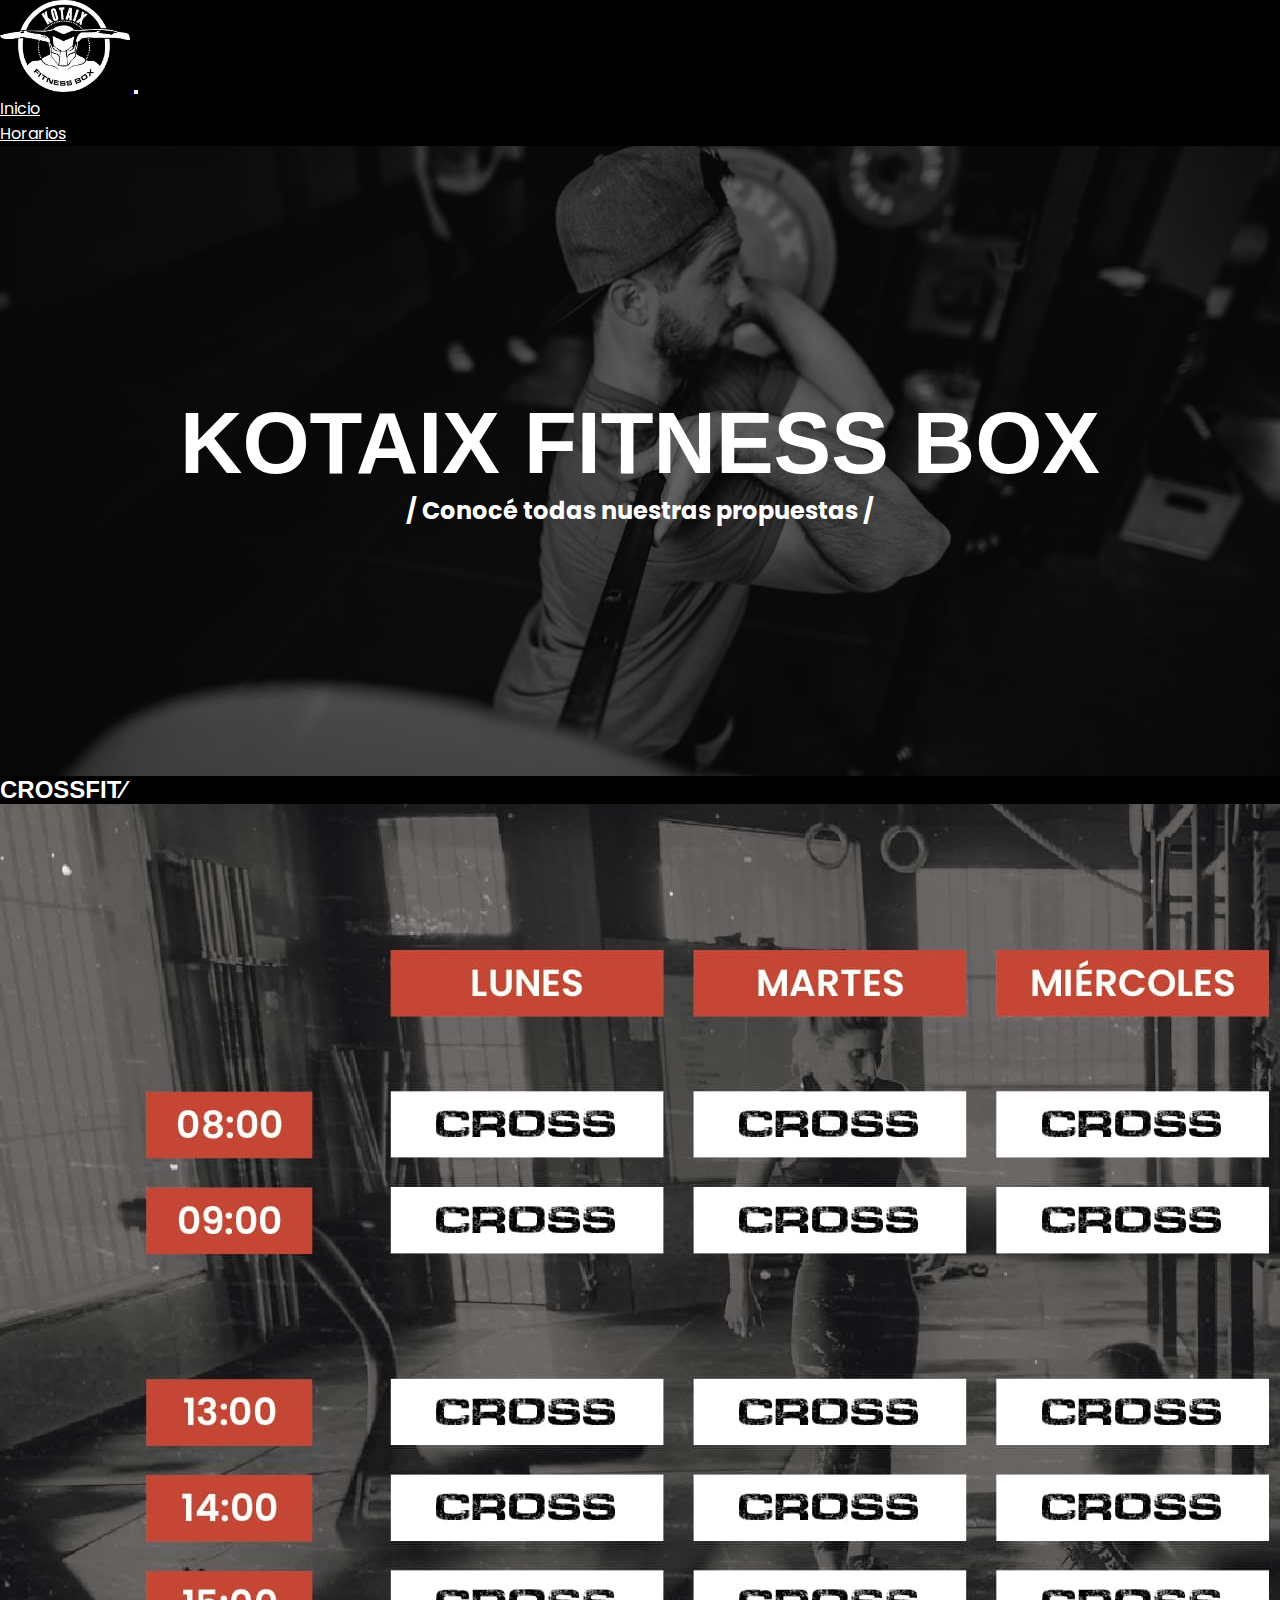
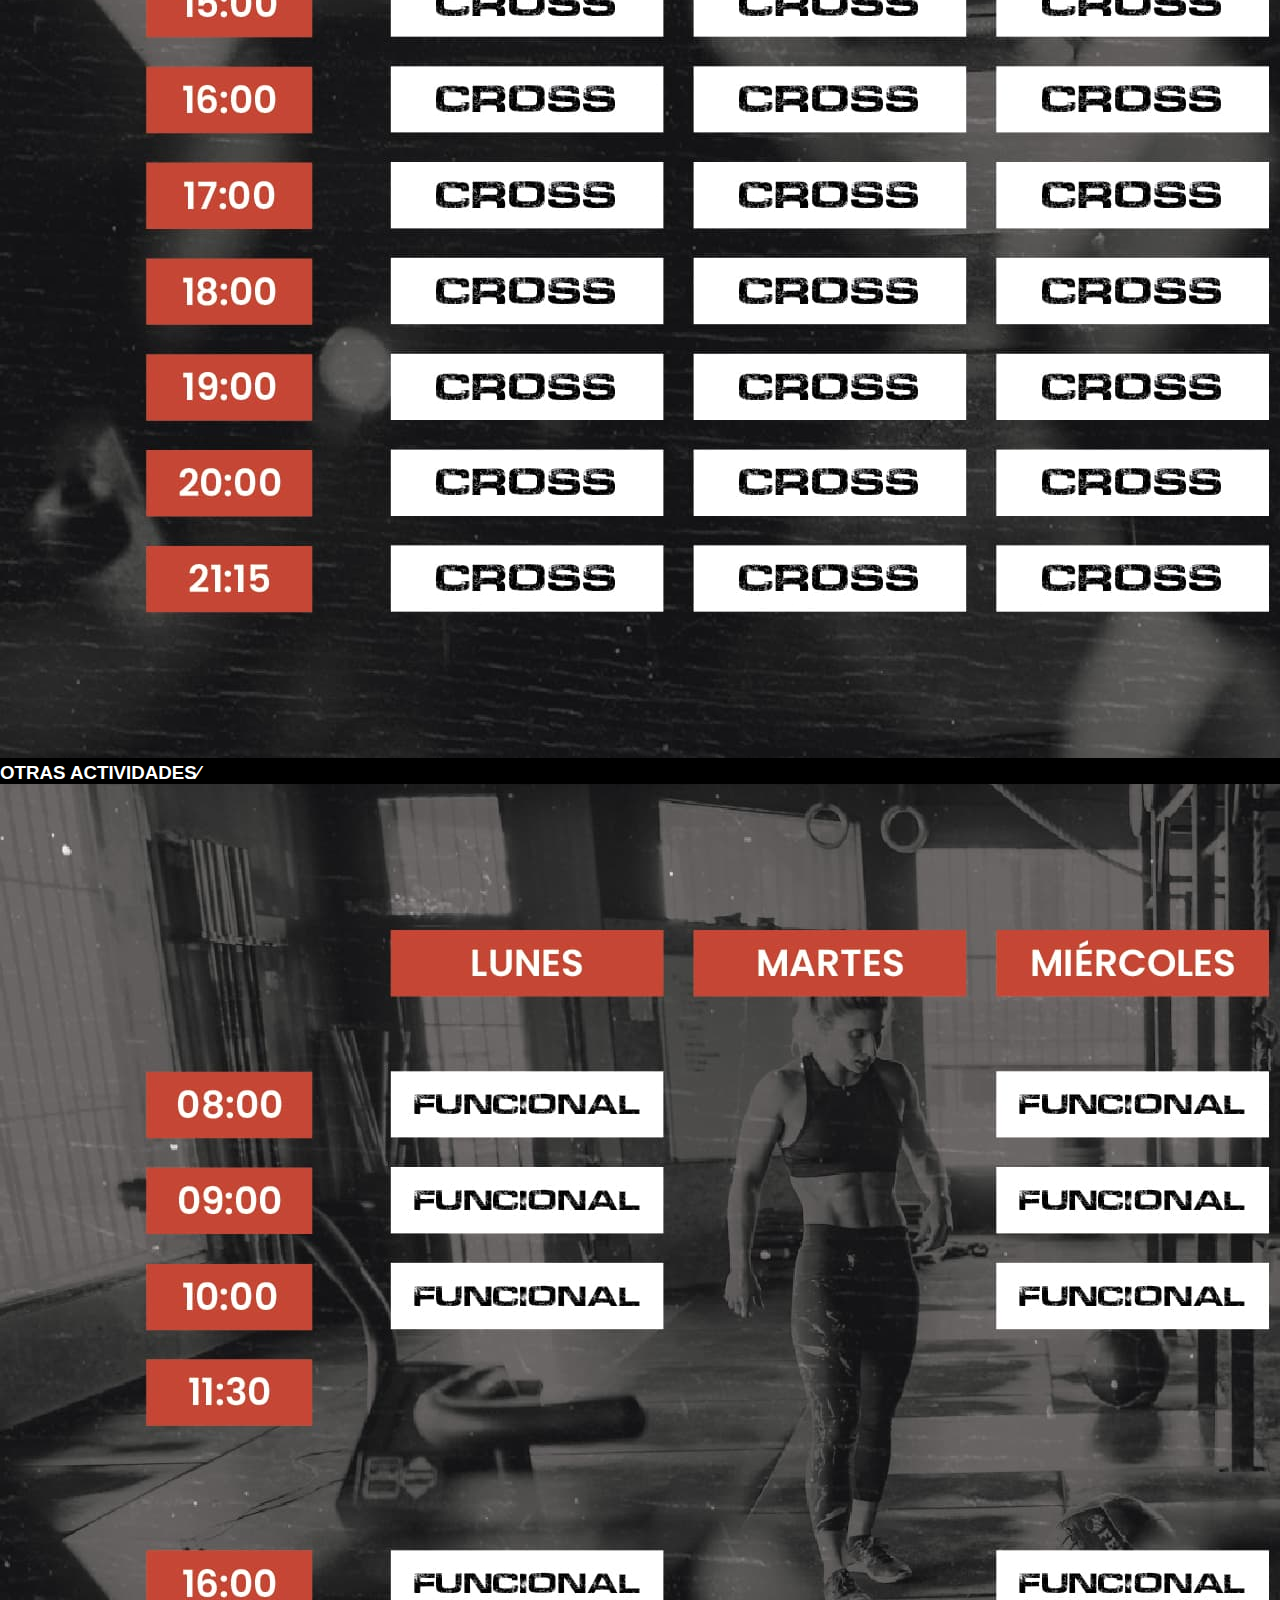
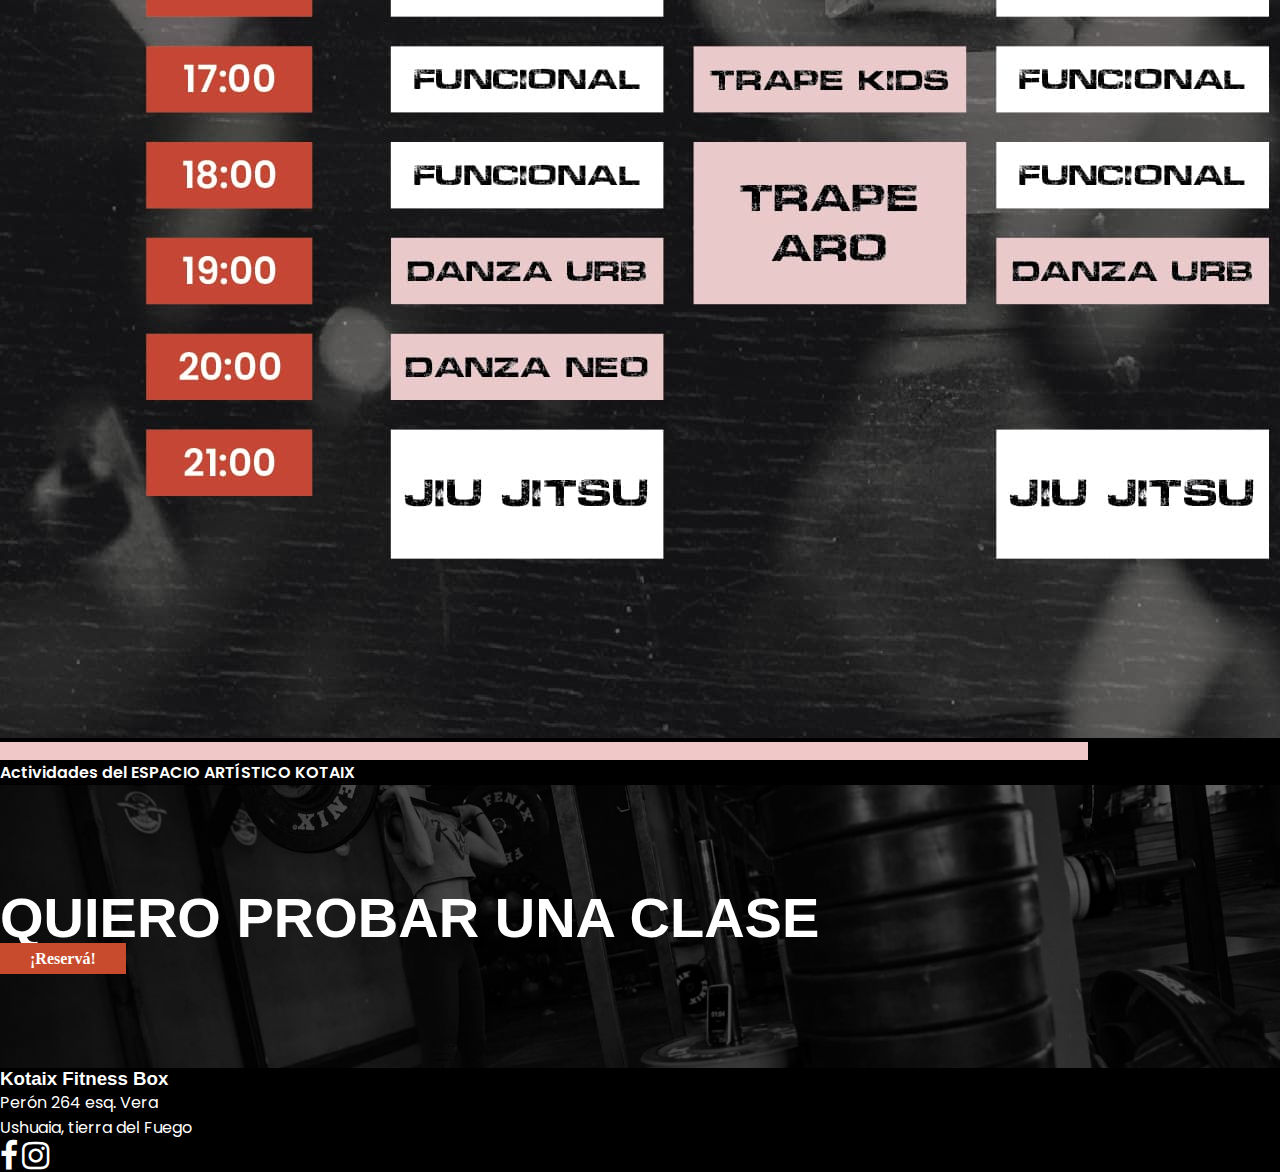
==== horarios.html @ 76c2bf48 "finalKotaix" ====
<!DOCTYPE html>
<html lang="en">
  <head>
    <meta charset="UTF-8" />
    <meta http-equiv="X-UA-Compatible" content="IE=edge" />
    <meta name="viewport" content="width=device-width, initial-scale=1.0" />
    <title>Kotaix || Horarios</title>
    <meta
      name="description"
      content="Kotaix, chequea todas las actividades que tenemos para vos, ¡para todo tipo de horarios!"
    />
    <meta
      name="keywords"
      content="propuestas, fitness, kotaix, crossfit, actividades, probar, clase"
    />
    <meta name="robots" content="index,follow" />
    <link rel="icon" type="image/x-icon" href="./imgs/logopequeño.png" />
    <link
      href="https://cdn.jsdelivr.net/npm/bootstrap@5.2.3/dist/css/bootstrap.min.css"
      rel="stylesheet"
      integrity="sha384-rbsA2VBKQhggwzxH7pPCaAqO46MgnOM80zW1RWuH61DGLwZJEdK2Kadq2F9CUG65"
      crossorigin="anonymous"
    />
    <link rel="stylesheet" href="css/styles.css" />
    <link rel="preconnect" href="https://fonts.googleapis.com" />
    <link rel="preconnect" href="https://fonts.gstatic.com" crossorigin />
    <link
      href="https://fonts.googleapis.com/css2?family=Poppins:ital,wght@0,100;0,400;0,600;0,700;1,400;1,600;1,700&display=swap"
      rel="stylesheet"
    />
    <link
      href="https://fonts.cdnfonts.com/css/progress-personal-use"
      rel="stylesheet"
    />
    <link
      rel="stylesheet"
      href="https://cdnjs.cloudflare.com/ajax/libs/font-awesome/4.7.0/css/font-awesome.min.css"
    />

    <link rel="stylesheet" type="text/css" href="css/fresco.css" />
  </head>

  <body class="black">
    <header>
      <nav class="navbar navbar-expand-lg fixed-top navbar-dark" id="nav-color">
        <div class="container-fluid">
          <a class="navbar-brand ps-5" href="index.html">
            <img
              src="./imgs/logokotaixblanco.gif"
              alt="logokotaix"
              class="w-h"
            />
          </a>

          <button
            class="navbar-toggler"
            type="button"
            data-bs-toggle="collapse"
            data-bs-target="#navbarSupportedContent"
            aria-controls="navbarSupportedContent"
            aria-expanded="false"
            aria-label="Toggle navigation"
          >
            <span class="navbar-toggler-icon"></span>
          </button>

          <div class="collapse navbar-collapse" id="navbarSupportedContent">
            <ul class="navbar-nav ms-auto mb-2 mb-lg-0 pe-5">
              <li class="nav-item">
                <a
                  class="nav-link ps-5 white poppins fs-5"
                  aria-current="page"
                  href="index.html"
                  >Inicio</a
                >
              </li>

              <li class="nav-item">
                <a class="nav-link pe-3 ps-5 white poppins fs-5" href="#"
                  >Horarios</a
                >
              </li>
            </ul>
          </div>
        </div>
      </nav>
    </header>

    <section>
      <div class="hero5">
        <h2 class="white progres font-size-change text-center">
          KOTAIX FITNESS BOX
        </h2>
        <h3 class="white poppins mt-3 font-size-change1 text-center">
          / Conocé todas nuestras propuestas /
        </h3>
      </div>
    </section>

    <main>
      <div class="d-flex flex-column align-items-center justify-content-center">
        <div class="widthHorarios d-flex flex-column align-items-center">
          <h2 class="progres fs-1 white ps-sm-5 ps-0 mb-5 mt-5">CROSSFIT⁄</h2>

          <a href="imgs/horarios1.jpg" class="fresco">
            <img
              src="imgs/horarios1.jpg"
              alt="tabla de horarios kotaix"
              class="w-100"
            />
          </a>
        </div>

        <div class="widthHorarios d-flex flex-column align-items-center mb-5">
          <h3 class="progres fs-1 white ps-sm-5 ps-0 mb-5 mt-5 text-center">
            OTRAS ACTIVIDADES⁄
          </h3>

          <a href="imgs/horarios2.jpg" class="fresco">
            <img
              src="imgs/horarios2.jpg"
              alt="tabla de horarios kotaix"
              class="w-100"
            />
          </a>

          <div
            class="d-flex flex-row align-items-center mt-3 justify-content-center"
          >
            <p class="eak"></p>
            <p class="poppins bold white p-0 ms-2 font-size-change4">
              Actividades del ESPACIO ARTÍSTICO KOTAIX
            </p>
          </div>
        </div>
      </div>
    </main>

    <section>
      <div class="col-12 hero6 d-flex flex-column align-items-center">
        <h2 class="progres white font-size-change5 text-center">
          QUIERO PROBAR UNA CLASE
        </h2>
        <a
          id="fake-button"
          class="boton2 mt-3 mt-sm-5"
          href="https://www.instagram.com/kotaix_box/"
          target="_blank"
          >¡Reservá!</a
        >
      </div>
    </section>

    <footer>
      <div
        class="row m-0 d-flex align-items-center justify-content-between mt-5 mb-5"
      >
        <div
          class="col-12 col-sm-6 ps-0 pe-0 ps-sm-5 d-flex flex-column al-display"
        >
          <div>
            <h3 class="fs-1 progres white text-center">Kotaix Fitness Box</h3>
          </div>
          <p class="poppins white mt-4 text-center text-sm-start">
            Perón 264 esq. Vera <br />Ushuaia, tierra del Fuego
          </p>
        </div>

        <div
          class="pe-0 pe-sm-5 ps-0 m-0 col-12 col-sm-4 mt-3 ms-sm-0 d-flex al-display justify-content-center"
        >
          <div class="al-display d-flex">
            <a
              href="https://www.facebook.com/kotaixbox"
              target="_blank"
              class="p-4 hover-logo"
              ><i class="fa fa-facebook fa-2x white"></i
            ></a>
            <a
              href="https://www.instagram.com/kotaix_box/"
              target="_blank"
              class="p-4 hover-logo"
              ><i class="fa fa-instagram fa-2x white"></i
            ></a>
          </div>
        </div>
      </div>
    </footer>

    <script
      src="https://cdn.jsdelivr.net/npm/bootstrap@5.2.3/dist/js/bootstrap.bundle.min.js"
      integrity="sha384-kenU1KFdBIe4zVF0s0G1M5b4hcpxyD9F7jL+jjXkk+Q2h455rYXK/7HAuoJl+0I4"
      crossorigin="anonymous"
    ></script>

    <script
      type="text/javascript"
      src="https://code.jquery.com/jquery-3.6.0.min.js"
    ></script>

    <script type="text/javascript" src="js/fresco.min.js"></script>
  </body>
</html>
---- css/styles.css ----
@import url("https://fonts.googleapis.com/css2?family=Poppins:ital,wght@0,100;0,400;0,600;0,700;1,400;1,600;1,700&display=swap");
@import url("https://fonts.cdnfonts.com/css/progress-personal-use");

* {
  box-sizing: border-box;
  margin: 0;
  padding: 0;
}

.white {
  color: white;
}

.black {
  background-color: black;
}

.red {
  color: #c84b2d;
}

.poppins {
  font-family: "Poppins", sans-serif;
}

.progres {
  font-family: "PROGRESS PERSONAL USE", sans-serif;
}

.progfs1 {
  font-size: 4em;
}

.hover-logo :hover {
  color: #8a8a8a;
  transform: scale(1.2);
}

/* media breakpoints */

@media (min-width: 1400px) {
  .font-size-change {
    font-size: 7.5em;
  }

  .font-size-change1 {
    font-size: 2em;
  }

  .font-size-change2 {
    font-size: 4em;
  }
  .font-size-change3 {
    font-size: 3.5em;
  }

  .font-size-change4 {
    font-size: 1em;
  }

  .font-size-change5 {
    font-size: 5em;
    line-height: 65px;
  }

  .font-size-change6 {
    font-size: 1.2em;
  }

  .eak {
    color: #f1c8c8;
    padding: 9px 9px;
    height: 15px;
    background-color: #f1c8c8;
  }
  .al-display {
    align-items: flex-start;
  }

  .w-h {
    width: 130px;
  }
}

@media (min-width: 992px) and (max-width: 1400px) {
  .font-size-change {
    font-size: 5.4em;
  }

  .font-size-change1 {
    font-size: 1.5em;
  }

  .font-size-change2 {
    font-size: 4em;
  }
  .font-size-change3 {
    font-size: 3em;
  }

  .font-size-change4 {
    font-size: 1em;
  }

  .font-size-change5 {
    font-size: 3.5em;
    line-height: 65px;
  }

  .font-size-change6 {
    font-size: 1.2em;
  }

  .eak {
    color: #f1c8c8;
    padding: 9px 9px;
    height: 15px;
    background-color: #f1c8c8;
  }

  .al-display {
    align-items: flex-start;
  }

  .w-h {
    width: 130px;
  }
}

@media (min-width: 768px) and (max-width: 991px) {
  .font-size-change {
    font-size: 4em;
  }

  .font-size-change1 {
    font-size: 1.2em;
  }

  .font-size-change2 {
    font-size: 2.5em;
  }
  .font-size-change3 {
    font-size: 3em;
  }

  .font-size-change4 {
    font-size: 1em;
  }

  .font-size-change5 {
    font-size: 3em;
    line-height: 65px;
  }

  .font-size-change6 {
    font-size: 1.2em;
  }

  .eak {
    color: #f1c8c8;
    padding: 9px 9px;
    height: 15px;
    background-color: #f1c8c8;
  }

  .al-display {
    align-items: flex-start;
  }

  .w-h {
    width: 130px;
  }
}

@media (min-width: 500px) and (max-width: 767px) {
  .font-size-change {
    font-size: 5em;
    line-height: 65px;
  }

  .font-size-change1 {
    font-size: 1em;
  }
  .font-size-change2 {
    font-size: 2.5em;
  }
  .font-size-change3 {
    font-size: 2em;
  }

  .font-size-change4 {
    font-size: 0.8em;
  }

  .font-size-change5 {
    font-size: 4em;
    line-height: 65px;
  }

  .font-size-change6 {
    font-size: 1em;
  }

  .eak {
    color: #f1c8c8;
    padding: 7px 7px;
    height: 10px;
    background-color: #f1c8c8;
  }

  .al-display {
    align-items: center;
  }

  .w-h {
    width: 100px;
  }
}

@media (max-width: 500px) {
  .font-size-change {
    font-size: 3.8em;
    line-height: 55px;
  }

  .font-size-change1 {
    font-size: 1em;
  }
  .font-size-change2 {
    font-size: 2em;
  }
  .font-size-change3 {
    font-size: 1.5em;
  }

  .font-size-change4 {
    font-size: 0.5em;
  }

  .font-size-change5 {
    font-size: 2.5em;
    line-height: 35px;
  }

  .font-size-change6 {
    font-size: 0.8em;
  }

  .eak {
    color: #f1c8c8;
    padding: 7px 7px;
    height: 10px;
    background-color: #f1c8c8;
  }

  .al-display {
    align-items: center;
  }

  .w-h {
    width: 80px;
  }
}

/* hero section */

.hero {
  background-image: linear-gradient(
      0deg,
      rgba(0, 0, 0, 0.5),
      rgba(0, 0, 0, 0.5)
    ),
    url(../imgs/hero1.jpg);
  background-repeat: no-repeat;
  background-size: cover;
  background-position: center center;
  display: flex;
  align-items: center;
  justify-content: center;
  flex-direction: column;
  width: 100%;
  height: 100vh;
}

.media {
  display: flex;
  flex-direction: row;
  width: 150px;
  align-items: center;
  justify-content: space-between;
  position: absolute;
  bottom: 10%;
}

/* seccion actividades */

.actividades {
  display: flex;
  flex-direction: row;
  align-content: center;
  align-items: center;
  justify-content: center;
  background-color: rgb(27, 27, 27);
}

.etiquetaActividad {
  position: absolute;
  /* right: 15%;
    top: 30%;
    left: 15%; */
  color: #fff;
  text-align: center;
  margin: 0;
}

.imgcover {
  object-fit: cover;
}

.hth {
  max-height: 500px;
}

.boton {
  padding: 7px 80px;
  background-color: #c84b2d;
  color: white;
  font-weight: bold;
  border: none;
}

/* seccion crossfit */

.hero2 {
  background-image: linear-gradient(
      0deg,
      rgba(0, 0, 0, 0.5),
      rgba(0, 0, 0, 0.5)
    ),
    url(../imgs/seccioncrossfit.jpg);
  background-repeat: no-repeat;
  background-size: cover;
  background-position: center center;
  padding-top: 100px;
  padding-bottom: 100px;
}

#infoDesplegable {
  background-color: rgba(244, 244, 244, 0.539);
  padding: 25px 15px;
}

.bold {
  font-weight: 600;
}

.boton2 {
  padding: 7px 30px;
  background-color: #c84b2d;
  color: white;
  font-weight: bold;
  border: none;
}

.boton:hover {
  background-color: #df3c13;
  text-shadow: 0 0 10px #fff, 0 0 20px #fff, 0 0 30px #fff;
}

.boton2:hover {
  background-color: #df3c13;
  text-shadow: 0 0 10px #fff, 0 0 20px #fff, 0 0 30px #fff;
}

/* seccion box */

.anilla {
  height: 45vh;
  object-fit: cover;
}

.ul-box {
  list-style: none;
  padding-inline-start: 0;
}

/* Seccion formulario */

.hero3 {
  background-image: linear-gradient(
      0deg,
      rgba(0, 0, 0, 0.5),
      rgba(0, 0, 0, 0.5)
    ),
    url(../imgs/seccioncontacto.jpg);
  background-repeat: no-repeat;
  background-size: cover;
  background-position: center center;
  padding-top: 100px;
  padding-bottom: 100px;
}

input,
textarea {
  background-color: rgba(244, 244, 244, 0.539);
  border: none;
}

.mws {
  max-width: 800px;
}

.mws1 {
  max-width: 800px;
  height: 35vh;
}

/* seccion call to action */
.hero4 {
  background-image: linear-gradient(
      0deg,
      rgba(0, 0, 0, 0.5),
      rgba(0, 0, 0, 0.5)
    ),
    url(../imgs/calltoaction.jpg);
  background-repeat: no-repeat;
  background-size: cover;
  background-position: center center;
  padding-top: 100px;
  padding-bottom: 100px;
}

#fake-button {
  text-decoration: none;
}

#fake-button:hover {
  background-color: #df3c13;
  text-shadow: 0 0 10px #fff, 0 0 20px #fff, 0 0 30px #fff;
  color: white;
}

/* footer */
.footerLogo {
  width: auto;
  height: 100px;
}

.mws3 {
  max-width: 250px;
}

/* seccion horarios */

.hero5 {
  background-image: linear-gradient(
      0deg,
      rgba(0, 0, 0, 0.5),
      rgba(0, 0, 0, 0.5)
    ),
    url(../imgs/hero2.jpg);
  background-repeat: no-repeat;
  background-size: cover;
  background-position: center center;
  display: flex;
  align-items: center;
  justify-content: center;
  flex-direction: column;
  width: 100%;
  height: 70vh;
}

.widthHorarios {
  width: 85vw;
}

.hero6 {
  background-image: linear-gradient(
      0deg,
      rgba(0, 0, 0, 0.5),
      rgba(0, 0, 0, 0.5)
    ),
    url(../imgs/hero6.jpg);
  background-repeat: no-repeat;
  background-size: cover;
  background-position: top;
  padding-top: 100px;
  padding-bottom: 100px;
}
---- css/fresco.css ----
/* box-sizing */
.fr-window,
.fr-window [class^="fr-"],
.fr-overlay,
.fr-overlay [class^="fr-"],
.fr-spinner,
.fr-spinner [class^="fr-"] {
  box-sizing: border-box;
}

.fr-window {
  position: fixed;
  width: 100%;
  height: 100%;
  top: 0;
  left: 0;
  font: 13px/20px "Lucida Sans", "Lucida Sans Unicode", "Lucida Grande", Verdana,
    Arial, sans-serif;
  /* Chrome hack, this fixes a visual glitch when quickly toggling a video */
  transform: translateZ(0px);
}

/* z-index */
.fr-overlay {
  z-index: 99998;
}
.fr-window {
  z-index: 99999;
}
.fr-spinner {
  z-index: 100000;
}

/* overlay */
.fr-overlay {
  position: fixed;
  top: 0;
  left: 0;
  height: 100%;
  width: 100%;
}
.fr-overlay-background {
  float: left;
  width: 100%;
  height: 100%;
  background: #000;
  opacity: 0.9;
  filter: alpha(opacity=90);
}

.fr-overlay-ui-fullclick .fr-overlay-background {
  background: #292929;
  opacity: 1;
  filter: alpha(opacity=100);
}

/* mobile touch has position:absolute to allow zooming */
.fr-window.fr-mobile-touch,
.fr-overlay.fr-mobile-touch {
  position: absolute;
  overflow: visible;
}

/* some properties on the window are used to toggle things
 * like margin and the fullclick mode,
 * we reset those properties after measuring them
 */
.fr-measured {
  margin: 0 !important;
  min-width: 0 !important;
  min-height: 0 !important;
}

.fr-box {
  position: absolute;
  top: 0;
  left: 0;
  width: 100%;
  height: 100%;
}

.fr-pages {
  position: absolute;
  width: 100%;
  height: 100%;
  overflow: hidden;
  -webkit-user-select: none;
  -khtml-user-select: none;
  -moz-user-select: none;
  -ms-user-select: none;
  user-select: none;
}

.fr-page {
  position: absolute;
  width: 100%;
  height: 100%;
}

.fr-container {
  position: absolute;
  top: 0;
  left: 0;
  right: 0;
  bottom: 0;
  margin: 0;
  padding: 0;
  text-align: center;
}

.fr-hovering-clickable .fr-container {
  cursor: pointer;
}

/*
   padding:
   youtube & vimeo always have buttons on the outside
   side button = 72 = 54 + (2 * 9 margin)
   close button = 48
*/
/* padding ui:inside */
.fr-ui-inside .fr-container {
  padding: 20px 20px;
}
.fr-ui-inside.fr-no-sides .fr-container {
  padding: 20px;
}

/* padding ui:outside */
.fr-ui-outside .fr-container {
  padding: 20px 82px;
}
.fr-ui-outside.fr-no-sides .fr-container {
  padding: 20px 48px;
}

/* reduce padding on smaller screens */
@media all and (max-width: 700px) and (orientation: portrait),
  all and (orientation: landscape) and (max-height: 700px) {
  /* padding ui:inside */
  .fr-ui-inside .fr-container {
    padding: 12px 12px;
  }
  .fr-ui-inside.fr-no-sides .fr-container {
    padding: 12px;
  }

  /* padding ui:outside */
  .fr-ui-outside .fr-container {
    padding: 12px 72px;
  }
  .fr-ui-outside.fr-no-sides .fr-container {
    padding: 12px 48px;
  }
}

@media all and (max-width: 500px) and (orientation: portrait),
  all and (orientation: landscape) and (max-height: 500px) {
  /* padding ui:inside */
  .fr-ui-inside .fr-container {
    padding: 0px 0px;
  }
  .fr-ui-inside.fr-no-sides .fr-container {
    padding: 0px;
  }

  /* padding ui:outside */
  .fr-ui-outside .fr-container {
    padding: 0px 72px;
  }
  .fr-ui-outside.fr-no-sides .fr-container {
    padding: 0px 48px;
  }
}

/* padding ui:fullclick */
.fr-ui-fullclick .fr-container {
  padding: 0;
}
.fr-ui-fullclick.fr-no-sides .fr-container {
  padding: 0;
}

/* video fullclick */
.fr-ui-fullclick.fr-type-video .fr-container {
  padding: 0px 62px;
}
.fr-ui-fullclick.fr-no-sides.fr-type-video .fr-container {
  padding: 48px 0px;
}

/* overflow-y should always have 0 padding top and bottom */
.fr-overflow-y .fr-container {
  padding-top: 0 !important;
  padding-bottom: 0 !important;
}

.fr-content,
.fr-content-background {
  position: absolute;
  top: 50%;
  left: 50%;
  /* IE11 has a 1px blur bug on the edges of the caption (ui:inside)
     during animation with overflow:hidden */
  overflow: visible;
}

/* img/iframe/error */
.fr-content-element {
  float: left;
  width: 100%;
  height: 100%;
}

.fr-content-background {
  background: #101010;
}

.fr-info {
  position: absolute;
  top: 0;
  left: 0;
  width: 100%;
  color: #efefef;
  font-size: 13px;
  line-height: 20px;
  text-align: left;
  -webkit-text-size-adjust: none;
  text-size-adjust: none;
  -webkit-user-select: text;
  -khtml-user-select: text;
  -moz-user-select: text;
  -ms-user-select: text;
  user-select: text;
}
.fr-info-background {
  position: absolute;
  top: 0;
  left: 0;
  height: 100%;
  width: 100%;
  background: #000;
  line-height: 1%;
  filter: none;
  opacity: 1;
}
.fr-ui-inside .fr-info-background {
  filter: alpha(opacity=80);
  opacity: 0.8;
  zoom: 1;
}
/* ui:outside has a slightly lighter info background to break up from black page backgrounds */
.fr-ui-outside .fr-info-background {
  background: #0d0d0d;
}

/* info at the bottom for ui:inside */
.fr-content .fr-info {
  top: auto;
  bottom: 0;
}

.fr-info-padder {
  display: block;
  overflow: hidden;
  padding: 12px;
  position: relative;
  width: auto;
}
.fr-caption {
  width: auto;
  display: inline;
}

.fr-position {
  color: #b3b3b3;
  float: right;
  line-height: 21px;
  opacity: 0.99;
  position: relative;
  text-align: right;
  margin-left: 15px;
  white-space: nowrap;
}

/* positions not within the info bar
   for ui:outside/inside */
.fr-position-outside,
.fr-position-inside {
  position: absolute;
  bottom: 0;
  right: 0;
  margin: 12px;
  width: auto;
  padding: 2px 8px;
  border-radius: 10px;
  font-size: 11px;
  line-height: 20px;
  text-shadow: 0 1px 0 rgba(0, 0, 0, 0.4);
  display: none;
  overflow: hidden;
  white-space: nowrap;
  -webkit-text-size-adjust: none;
  text-size-adjust: none;
  -webkit-user-select: text;
  -khtml-user-select: text;
  -moz-user-select: text;
  -ms-user-select: text;
  user-select: text;
}
.fr-position-inside {
  border: 0;
}

.fr-position-background {
  position: absolute;
  top: 0;
  left: 0;
  width: 100%;
  height: 100%;
  background: #0d0d0d;
  filter: alpha(opacity=80);
  opacity: 0.8;
  zoom: 1; /* oldIE */
}
.fr-position-text {
  color: #b3b3b3;
}
.fr-position-outside .fr-position-text,
.fr-position-inside .fr-position-text {
  float: left;
  position: relative;
  text-shadow: 0 1px 1px rgba(0, 0, 0, 0.3);
  opacity: 1;
}

/* display it for the outside ui, hide the caption inside */
.fr-ui-outside .fr-position-outside {
  display: block;
}
.fr-ui-outside .fr-info .fr-position {
  display: none;
}

.fr-ui-inside.fr-no-caption .fr-position-inside {
  display: block;
}

/* links */
.fr-info a,
.fr-info a:hover {
  color: #ccc;
  border: 0;
  background: none;
  text-decoration: underline;
}
.fr-info a:hover {
  color: #eee;
}

/* no-caption */
.fr-ui-outside.fr-no-caption .fr-info {
  display: none;
}
.fr-ui-inside.fr-no-caption .fr-caption {
  display: none;
}

/* --- stroke */
.fr-stroke {
  position: absolute;
  top: 0;
  left: 0;
  width: 100%;
  height: 1px;
}
.fr-stroke-vertical {
  width: 1px;
  height: 100%;
}
.fr-stroke-horizontal {
  padding: 0 1px;
}

.fr-stroke-right {
  left: auto;
  right: 0;
}
.fr-stroke-bottom {
  top: auto;
  bottom: 0;
}

.fr-stroke-color {
  float: left;
  width: 100%;
  height: 100%;
  background: rgba(255, 255, 255, 0.08);
}

/* the stroke is brighter inside the info box */
.fr-info .fr-stroke-color {
  background: rgba(80, 80, 80, 0.3);
}

/* remove the stroke when outside ui has a caption */
.fr-ui-outside.fr-has-caption .fr-content .fr-stroke-bottom {
  display: none;
}

/* remove stroke and shadow when ui:fullclick */
.fr-ui-fullclick .fr-stroke {
  display: none;
}
.fr-ui-fullclick .fr-content-background {
  box-shadow: none;
}

/* the info box never bas a top stroke */
.fr-info .fr-stroke-top {
  display: none;
}

/* < > */
.fr-side {
  position: absolute;
  top: 50%;
  width: 54px;
  height: 72px;
  margin: 0 9px;
  margin-top: -36px;
  cursor: pointer;
  -webkit-user-select: none;
  -moz-user-select: none;
  user-select: none;
  zoom: 1;
}
.fr-side-previous {
  left: 0;
}
.fr-side-next {
  right: 0;
  left: auto;
}

.fr-side-disabled {
  cursor: default;
}
.fr-side-hidden {
  display: none !important;
}

.fr-side-button {
  float: left;
  width: 100%;
  height: 100%;
  margin: 0;
  padding: 0;
}
.fr-side-button-background {
  position: absolute;
  top: 0;
  left: 0;
  width: 100%;
  height: 100%;
  background-color: #101010;
}
.fr-side-button-icon {
  float: left;
  position: relative;
  height: 100%;
  width: 100%;
  zoom: 1;
  background-position: 50% 50%;
  background-repeat: no-repeat;
}
/* smaller side buttons */
@media all and (max-width: 500px) and (orientation: portrait),
  all and (orientation: landscape) and (max-height: 414px) {
  .fr-side {
    width: 54px;
    height: 60px;
    margin: 0;
    margin-top: -30px;
  }
  .fr-side-button {
    width: 48px;
    height: 60px;
    margin: 0 3px;
  }
}

/* X */
.fr-close {
  position: absolute;
  width: 48px;
  height: 48px;
  top: 0;
  right: 0;
  cursor: pointer;
  -webkit-user-select: none;
  -moz-user-select: none;
  user-select: none;
}

.fr-close-background,
.fr-close-icon {
  position: absolute;
  top: 12px;
  left: 12px;
  height: 26px;
  width: 26px;
  background-position: 50% 50%;
  background-repeat: no-repeat;
}
.fr-close-background {
  background-color: #000;
}

/* Thumbnails */
.fr-thumbnails {
  position: absolute;
  overflow: hidden;
}
.fr-thumbnails-disabled .fr-thumbnails {
  display: none !important;
}
.fr-thumbnails-horizontal .fr-thumbnails {
  width: 100%;
  height: 12%;
  min-height: 74px;
  max-height: 160px;
  bottom: 0;
}

.fr-thumbnails-vertical .fr-thumbnails {
  height: 100%;
  width: 10%;
  min-width: 74px;
  max-width: 160px;
  left: 0;
}

.fr-thumbnails,
.fr-thumbnails * {
  -webkit-user-select: none;
  -khtml-user-select: none;
  -moz-user-select: none;
  -ms-user-select: none;
  user-select: none;
}

.fr-thumbnails-wrapper {
  position: absolute;
  top: 0;
  left: 50%;
  height: 100%;
}
.fr-thumbnails-vertical .fr-thumbnails-wrapper {
  top: 50%;
  left: 0;
}

.fr-thumbnails-slider {
  position: relative;
  width: 100%;
  height: 100%;
  float: left;
  zoom: 1;
}

.fr-thumbnails-slider-slide {
  position: absolute;
  top: 0;
  left: 0;
  height: 100%;
}

.fr-thumbnails-thumbs {
  float: left;
  height: 100%;
  overflow: hidden;
  position: relative;
  top: 0;
  left: 0;
}

.fr-thumbnails-slide {
  position: absolute;
  top: 0;
  height: 100%;
  width: 100%;
}

.fr-thumbnail-frame {
  position: absolute;
  zoom: 1;
  overflow: hidden;
}

.fr-thumbnail {
  position: absolute;
  width: 30px;
  height: 100%;
  left: 50%;
  top: 50%;
  zoom: 1;
  cursor: pointer;
  margin: 0 10px;
}
.fr-ltIE9 .fr-thumbnail * {
  overflow: hidden; /* IE6(7) */
  z-index: 1;
  zoom: 1;
}

.fr-thumbnail-wrapper {
  position: relative;
  background: #161616;
  width: 100%;
  height: 100%;
  float: left;
  overflow: hidden;
  display: inline; /* IE6(7) */
  z-index: 0; /* IE8 */
}

.fr-thumbnail-overlay {
  cursor: pointer;
}
.fr-thumbnail-active .fr-thumbnail-overlay {
  cursor: default;
}
.fr-thumbnail-overlay,
.fr-thumbnail-overlay-background,
.fr-thumbnail-overlay-border {
  position: absolute;
  top: 0;
  left: 0;
  width: 100%;
  height: 100%;
  border-width: 0;
  overflow: hidden;
  border-style: solid;
  border-color: transparent;
}
.fr-ltIE9 .fr-thumbnail-overlay-border {
  border-width: 0 !important;
}
.fr-thumbnail .fr-thumbnail-image {
  position: absolute;
  filter: alpha(opacity=85);
  opacity: 0.85;
  max-width: none;
}
.fr-thumbnail:hover .fr-thumbnail-image,
.fr-thumbnail-active:hover .fr-thumbnail-image {
  filter: alpha(opacity=99);
  opacity: 0.99;
}
.fr-thumbnail-active .fr-thumbnail-image,
.fr-thumbnail-active:hover .fr-thumbnail-image {
  filter: alpha(opacity=35);
  opacity: 0.35;
}
.fr-thumbnail-active {
  cursor: default;
}

/* Thumbnails loading */
.fr-thumbnail-loading,
.fr-thumbnail-loading-background,
.fr-thumbnail-loading-icon {
  position: absolute;
  top: 0;
  left: 0;
  width: 100%;
  height: 100%;
}
.fr-thumbnail-loading-background {
  background-color: #161616;
  background-position: 50% 50%;
  background-repeat: no-repeat;
  opacity: 0.8;
  position: relative;
  float: left;
}
/* this element is there as an alternative to putting the loading image on the background */
.fr-thumbnail-loading-icon {
  display: none;
}

/* error on thumbnail */
.fr-thumbnail-error .fr-thumbnail-image {
  position: absolute;
  top: 0;
  left: 0;
  width: 100%;
  height: 100%;
  background-color: #202020;
}

/* Thumbnail < > */
.fr-thumbnails-side {
  float: left;
  height: 100%;
  width: 28px;
  margin: 0 5px;
  position: relative;
  overflow: hidden;
}
.fr-thumbnails-side-previous {
  margin-left: 12px;
}
.fr-thumbnails-side-next {
  margin-right: 12px;
}

.fr-thumbnails-vertical .fr-thumbnails-side {
  height: 28px;
  width: 100%;
  margin: 10px 0;
}
.fr-thumbnails-vertical .fr-thumbnails-side-previous {
  margin-top: 20px;
}
.fr-thumbnails-vertical .fr-thumbnails-side-next {
  margin-bottom: 20px;
}

.fr-thumbnails-side-button {
  position: absolute;
  top: 50%;
  left: 50%;
  margin-top: -14px;
  margin-left: -14px;
  width: 28px;
  height: 28px;
  cursor: pointer;
}

.fr-thumbnails-side-button-background {
  position: absolute;
  top: 0;
  left: 0;
  height: 100%;
  width: 100%;
  filter: alpha(opacity=80);
  opacity: 0.8;
  -moz-transition: background-color 0.2s ease-in;
  -webkit-transition: background-color 0.2s ease-in;
  transition: background-color 0.2s ease-in;
  background-color: #333;
  cursor: pointer;
  border-radius: 4px;
}
.fr-thumbnails-side-button:hover .fr-thumbnails-side-button-background {
  background-color: #3b3b3b;
}

.fr-thumbnails-side-button-disabled * {
  cursor: default;
}
.fr-thumbnails-side-button-disabled:hover
  .fr-thumbnails-side-button-background {
  background-color: #333;
}

.fr-thumbnails-side-button-icon {
  position: absolute;
  /*top: -7px;
  left: -7px;*/
  top: 0;
  left: 0;
  width: 100%;
  height: 100%;
}

/* vertical thumbnails */
.fr-thumbnails-vertical .fr-thumbnails-side,
.fr-thumbnails-vertical .fr-thumbnails-thumbs,
.fr-thumbnails-vertical .fr-thumbnail-frame {
  clear: both;
}

/* ui:fullclick has a dark thumbnail background */
.fr-window-ui-fullclick .fr-thumbnails {
  background: #090909;
}

/* put a stroke on the connecting caption*/
.fr-window-ui-fullclick.fr-thumbnails-enabled.fr-thumbnails-horizontal
  .fr-info
  .fr-stroke-bottom {
  display: block !important;
} /*({ box-shadow: inset 0 -1px 0 rgba(255,255,255,.1); } */
.fr-window-ui-fullclick.fr-thumbnails-enabled.fr-thumbnails-vertical
  .fr-info
  .fr-stroke-left {
  display: block !important;
}

/* thumbnail spacing  */
.fr-thumbnails-horizontal .fr-thumbnails-thumbs {
  padding: 12px 5px;
}
.fr-thumbnails-vertical .fr-thumbnails-thumbs {
  padding: 5px 12px;
}
.fr-thumbnails-measured .fr-thumbnails-thumbs {
  padding: 0 !important;
}
/* horizontal */
@media all and (min-height: 700px) {
  .fr-thumbnails-horizontal .fr-thumbnails-thumbs {
    padding: 16px 8px;
  }
  .fr-thumbnails-horizontal .fr-thumbnails-side {
    margin: 0 8px;
  }
  .fr-thumbnails-horizontal .fr-thumbnails-side-previous {
    margin-left: 16px;
  }
  .fr-thumbnails-horizontal .fr-thumbnails-side-next {
    margin-right: 16px;
  }
}
@media all and (min-height: 980px) {
  .fr-thumbnails-horizontal .fr-thumbnails-thumbs {
    padding: 20px 10px;
  }
  .fr-thumbnails-horizontal .fr-thumbnails-side {
    margin: 0 10px;
  }
  .fr-thumbnails-horizontal .fr-thumbnails-side-previous {
    margin-left: 20px;
  }
  .fr-thumbnails-horizontal .fr-thumbnails-side-next {
    margin-right: 20px;
  }
}

/* vertical */
@media all and (min-width: 1200px) {
  .fr-thumbnails-vertical .fr-thumbnails-thumbs {
    padding: 8px 16px;
  }
  .fr-thumbnails-vertical .fr-thumbnails-side {
    margin: 0 8px;
  }
  .fr-thumbnails-vertical .fr-thumbnails-side-previous {
    margin-top: 16px;
  }
  .fr-thumbnails-vertical .fr-thumbnails-side-next {
    margin-bottom: 16px;
  }
}
@media all and (min-width: 1800px) {
  .fr-thumbnails-vertical .fr-thumbnails-thumbs {
    padding: 10px 20px;
  }
  .fr-thumbnails-vertical .fr-thumbnails-side {
    margin: 10px 0;
  }
  .fr-thumbnails-vertical .fr-thumbnails-side-previous {
    margin-top: 20px;
  }
  .fr-thumbnails-vertical .fr-thumbnails-side-next {
    margin-bottom: 20px;
  }
}

/* hide thumbnails on smaller screens
   the js always hides them on touch based devices
*/
@media all and (max-width: 500px) and (orientation: portrait),
  all and (orientation: landscape) and (max-height: 500px) {
  .fr-thumbnails-horizontal .fr-thumbnails {
    display: none !important;
  }
}
@media all and (max-width: 700px) and (orientation: portrait),
  all and (orientation: landscape) and (max-height: 414px) {
  .fr-thumbnails-vertical .fr-thumbnails {
    display: none !important;
  }
}

/* force fullClick: true
   and force overflow: false */
@media all and (max-width: 500px) and (orientation: portrait),
  all and (orientation: landscape) and (max-height: 414px) {
  .fr-page {
    min-width: 100%;
  } /* fullclick */
  .fr-page {
    min-height: 100%;
  } /* overflow: false */
}

/* switch between ui modes
   we force everything not in the current UI mode to hide
*/
.fr-window-ui-fullclick .fr-side-next-outside,
.fr-window-ui-fullclick .fr-side-previous-outside,
.fr-window-ui-fullclick .fr-close-outside,
.fr-window-ui-fullclick .fr-content .fr-side-next,
.fr-window-ui-fullclick .fr-content .fr-side-previous,
.fr-window-ui-fullclick .fr-content .fr-close,
.fr-window-ui-fullclick .fr-content .fr-info,
.fr-window-ui-outside .fr-side-next-fullclick,
.fr-window-ui-outside .fr-side-previous-fullclick,
.fr-window-ui-outside .fr-close-fullclick,
.fr-window-ui-outside .fr-content .fr-side-next,
.fr-window-ui-outside .fr-content .fr-side-previous,
.fr-window-ui-outside .fr-content .fr-close,
.fr-window-ui-outside .fr-content .fr-info,
.fr-window-ui-inside .fr-page > .fr-info,
.fr-window-ui-inside .fr-side-next-fullclick,
.fr-window-ui-inside .fr-side-previous-fullclick,
.fr-window-ui-inside .fr-close-fullclick,
.fr-window-ui-inside .fr-side-next-outside,
.fr-window-ui-inside .fr-side-previous-outside,
.fr-window-ui-inside .fr-close-outside {
  display: none !important;
}

/* some ui elements can be toggled on mousemove.
   filter:alpha(opacity) is bugged so we use display in oldIE
*/
.fr-toggle-ui {
  opacity: 0;
  -webkit-transition: opacity 0.3s;
  transition: opacity 0.3s;
}
.fr-visible-fullclick-ui .fr-box > .fr-toggle-ui,
.fr-visible-inside-ui .fr-ui-inside .fr-toggle-ui {
  opacity: 1;
}

.fr-hidden-fullclick-ui .fr-box > .fr-toggle-ui,
.fr-hidden-inside-ui .fr-ui-inside .fr-toggle-ui {
  -webkit-transition: opacity 0.3s;
  transition: opacity 0.3s;
}
.fr-ltIE9.fr-hidden-fullclick-ui .fr-box > .fr-toggle-ui,
.fr-ltIE9.fr-hidden-inside-ui .fr-ui-inside .fr-toggle-ui {
  display: none;
}

/* Spinner */
.fr-spinner {
  position: fixed;
  width: 52px;
  height: 52px;
  background: #101010;
  background: rgba(16, 16, 16, 0.85);
  border-radius: 5px;
}
.fr-spinner div {
  position: absolute;
  top: 0;
  left: 0;
  height: 64%;
  width: 64%;
  margin-left: 18%;
  margin-top: 18%;
  opacity: 1;
  -webkit-animation: fresco-12 1.2s infinite ease-in-out;
  animation: fresco-12 1.2s infinite ease-in-out;
}

.fr-spinner div:after {
  content: "";
  position: absolute;
  top: 0;
  left: 50%;
  width: 2px;
  height: 8px;
  margin-left: -1px;
  background: #fff;
  box-shadow: 0 0 1px rgba(0, 0, 0, 0); /* fixes rendering in Firefox */
}

.fr-spinner div.fr-spin-1 {
  -ms-transform: rotate(30deg);
  -webkit-transform: rotate(30deg);
  transform: rotate(30deg);
  -webkit-animation-delay: -1.1s;
  animation-delay: -1.1s;
}
.fr-spinner div.fr-spin-2 {
  -ms-transform: rotate(60deg);
  -webkit-transform: rotate(60deg);
  transform: rotate(60deg);
  -webkit-animation-delay: -1s;
  animation-delay: -1s;
}
.fr-spinner div.fr-spin-3 {
  -ms-transform: rotate(90deg);
  -webkit-transform: rotate(90deg);
  transform: rotate(90deg);
  -webkit-animation-delay: -0.9s;
  animation-delay: -0.9s;
}
.fr-spinner div.fr-spin-4 {
  -ms-transform: rotate(120deg);
  -webkit-transform: rotate(120deg);
  transform: rotate(120deg);
  -webkit-animation-delay: -0.8s;
  animation-delay: -0.8s;
}
.fr-spinner div.fr-spin-5 {
  -ms-transform: rotate(150deg);
  -webkit-transform: rotate(150deg);
  transform: rotate(150deg);
  -webkit-animation-delay: -0.7s;
  animation-delay: -0.7s;
}
.fr-spinner div.fr-spin-6 {
  -ms-transform: rotate(180deg);
  -webkit-transform: rotate(180deg);
  transform: rotate(180deg);
  -webkit-animation-delay: -0.6s;
  animation-delay: -0.6s;
}
.fr-spinner div.fr-spin-6 {
  -ms-transform: rotate(180deg);
  -webkit-transform: rotate(180deg);
  transform: rotate(180deg);
  -webkit-animation-delay: -0.6s;
  animation-delay: -0.6s;
}
.fr-spinner div.fr-spin-7 {
  -ms-transform: rotate(210deg);
  -webkit-transform: rotate(210deg);
  transform: rotate(210deg);
  -webkit-animation-delay: -0.5s;
  animation-delay: -0.5s;
}
.fr-spinner div.fr-spin-8 {
  -ms-transform: rotate(240deg);
  -webkit-transform: rotate(240deg);
  transform: rotate(240deg);
  -webkit-animation-delay: -0.4s;
  animation-delay: -0.4s;
}
.fr-spinner div.fr-spin-9 {
  -ms-transform: rotate(270deg);
  -webkit-transform: rotate(270deg);
  transform: rotate(270deg);
  -webkit-animation-delay: -0.3s;
  animation-delay: -0.3s;
}
.fr-spinner div.fr-spin-10 {
  -ms-transform: rotate(300deg);
  -webkit-transform: rotate(300deg);
  transform: rotate(300deg);
  -webkit-animation-delay: -0.2s;
  animation-delay: -0.2s;
}
.fr-spinner div.fr-spin-11 {
  -ms-transform: rotate(330deg);
  -webkit-transform: rotate(330deg);
  transform: rotate(330deg);
  -webkit-animation-delay: -0.1s;
  animation-delay: -0.1s;
}
.fr-spinner div.fr-spin-12 {
  -ms-transform: rotate(360deg);
  -webkit-transform: rotate(360deg);
  transform: rotate(360deg);
  -webkit-animation-delay: 0s;
  animation-delay: 0s;
}

@-webkit-keyframes fresco-12 {
  0% {
    opacity: 1;
  }
  100% {
    opacity: 0;
  }
}
@keyframes fresco-12 {
  0% {
    opacity: 1;
  }
  100% {
    opacity: 0;
  }
}

/* Thumbnail spinner */
.fr-thumbnail-spinner {
  position: absolute;
  top: 50%;
  left: 50%;
  margin-top: -20px;
  margin-left: -20px;
  width: 40px;
  height: 40px;
}
.fr-thumbnail-spinner-spin {
  position: relative;
  float: left;
  margin: 8px 0 0 8px;
  text-indent: -9999em;
  border-top: 2px solid rgba(255, 255, 255, 0.2);
  border-right: 2px solid rgba(255, 255, 255, 0.2);
  border-bottom: 2px solid rgba(255, 255, 255, 0.2);
  border-left: 2px solid #fff;
  -webkit-animation: fr-thumbnail-spin 1.1s infinite linear;
  animation: fr-thumbnail-spin 1.1s infinite linear;
}
.fr-thumbnail-spinner-spin,
.fr-thumbnail-spinner-spin:after {
  border-radius: 50%;
  width: 24px;
  height: 24px;
}
@-webkit-keyframes fr-thumbnail-spin {
  0% {
    -webkit-transform: rotate(0deg);
    transform: rotate(0deg);
  }
  100% {
    -webkit-transform: rotate(360deg);
    transform: rotate(360deg);
  }
}
@keyframes fr-thumbnail-spin {
  0% {
    -webkit-transform: rotate(0deg);
    transform: rotate(0deg);
  }
  100% {
    -webkit-transform: rotate(360deg);
    transform: rotate(360deg);
  }
}

/* Error */
.fr-error {
  float: left;
  position: relative;
  background-color: #ca3434;
  width: 160px;
  height: 160px;
}

.fr-error-icon {
  position: absolute;
  width: 42px;
  height: 42px;
  top: 50%;
  left: 50%;
  margin-left: -21px;
  margin-top: -21px;
}

/* skin: 'fresco' */

/* Sprite */
.fr-window-skin-fresco .fr-side-button-icon,
.fr-window-skin-fresco .fr-close-icon,
.fr-window-skin-fresco .fr-thumbnails-side-button-icon,
.fr-window-skin-fresco .fr-error-icon {
  background-image: url("fresco/skins/fresco/sprite.svg");
}
/* fallback png sprite */
.fr-window-skin-fresco.fr-no-svg .fr-side-button-icon,
.fr-window-skin-fresco.fr-no-svg .fr-close-icon,
.fr-window-skin-fresco.fr-no-svg .fr-thumbnails-side-button-icon,
.fr-window-skin-fresco .fr-error-icon {
  background-image: url("fresco/skins/fresco/sprite.png");
}

.fr-window-skin-fresco .fr-error-icon {
  background-position: -160px -126px;
}

.fr-window-skin-fresco .fr-content-background {
  background: #101010;
  box-shadow: 0 0 5px rgba(0, 0, 0, 0.4);
}
.fr-window-skin-fresco.fr-window-ui-fullclick .fr-content-background {
  box-shadow: none;
}

/* thumbnail shadow */
.fr-window-skin-fresco .fr-thumbnail-wrapper {
  box-shadow: 0 0 3px rgba(0, 0, 0, 0.3);
}
.fr-window-skin-fresco .fr-thumbnail-active .fr-thumbnail-wrapper {
  box-shadow: 0 0 1px rgba(0, 0, 0, 0.1);
}

/* < > */
.fr-window-skin-fresco .fr-side-button-background {
  background-color: transparent;
}
.fr-window-skin-fresco .fr-side-previous .fr-side-button-icon {
  background-position: -13px -14px;
}
.fr-window-skin-fresco .fr-side-next .fr-side-button-icon {
  background-position: -93px -14px;
}

.fr-window-skin-fresco .fr-side-previous:hover .fr-side-button-icon {
  background-position: -13px -114px;
}
.fr-window-skin-fresco .fr-side-next:hover .fr-side-button-icon {
  background-position: -93px -114px;
}

/* transition (png) */
.fr-window-skin-fresco.fr-no-svg
  .fr-hovering-previous
  .fr-side-previous
  .fr-side-button-icon,
.fr-window-skin-fresco.fr-no-svg.fr-mobile-touch
  .fr-side-previous
  .fr-side-button-icon {
  background-position: -13px -114px;
}
.fr-window-skin-fresco.fr-no-svg
  .fr-hovering-next
  .fr-side-next
  .fr-side-button-icon,
.fr-window-skin-fresco.fr-no-svg.fr-mobile-touch
  .fr-side-next
  .fr-side-button-icon {
  background-position: -93px -114px;
}

/* disabled state (png) */
.fr-window-skin-fresco.fr-no-svg
  .fr-side-previous.fr-side-disabled
  .fr-side-button-icon,
.fr-window-skin-fresco.fr-no-svg
  .fr-hovering-previous
  .fr-side-previous.fr-side-disabled
  .fr-side-button-icon,
.fr-window-skin-fresco.fr-no-svg
  .fr-side-previous.fr-side-disabled:hover
  .fr-side-button-icon {
  background-position: -13px -214px;
}
.fr-window-skin-fresco.fr-no-svg
  .fr-side-next.fr-side-disabled
  .fr-side-button-icon,
.fr-window-skin-fresco.fr-no-svg
  .fr-hovering-next
  .fr-side-next.fr-side-disabled
  .fr-side-button-icon,
.fr-window-skin-fresco.fr-no-svg
  .fr-side-next.fr-side-disabled:hover
  .fr-side-button-icon {
  background-position: -93px -214px;
}

/* transition (svg) */
.fr-window-skin-fresco.fr-svg .fr-side-previous .fr-side-button-icon {
  background-position: -13px -114px;
}
.fr-window-skin-fresco.fr-svg .fr-side-next .fr-side-button-icon {
  background-position: -93px -114px;
}
.fr-window-skin-fresco.fr-svg .fr-side-button-icon {
  opacity: 0.5;
}

.fr-window-skin-fresco.fr-svg .fr-side:hover .fr-side-button-icon,
.fr-window-skin-fresco.fr-svg
  .fr-hovering-previous
  .fr-side-previous
  .fr-side-button-icon,
.fr-window-skin-fresco.fr-svg
  .fr-hovering-next
  .fr-side-next
  .fr-side-button-icon {
  opacity: 1;
}

.fr-window-skin-fresco.fr-svg.fr-mobile-touch .fr-side .fr-side-button-icon {
  opacity: 0.8;
} /* touch always active but at lower opacity */

/* disabled (svg) */
.fr-window-skin-fresco.fr-svg .fr-side-disabled .fr-side-button-icon,
.fr-window-skin-fresco.fr-svg
  .fr-hovering-previous
  .fr-side-disabled
  .fr-side-button-icon,
.fr-window-skin-fresco.fr-svg
  .fr-hovering-next
  .fr-side-disabled
  .fr-side-button-icon,
.fr-window-skin-fresco.fr-svg .fr-side-disabled:hover .fr-side-button-icon,
.fr-window-skin-fresco.fr-svg.fr-mobile-touch
  .fr-side-disabled
  .fr-side-button-icon {
  opacity: 0.2;
}

/* hide for ui:inside/fullclick, only for the image type */
.fr-window-skin-fresco.fr-window-ui-inside
  .fr-type-image
  .fr-side-disabled
  .fr-side-button-icon,
.fr-window-skin-fresco.fr-window-ui-fullclick.fr-showing-type-image
  .fr-side-disabled
  .fr-side-button-icon {
  background-image: none;
}

/* < > responsive */
@media all and (max-width: 500px) and (orientation: portrait),
  all and (orientation: landscape) and (max-height: 414px) {
  .fr-window-skin-fresco .fr-side-previous .fr-side-button-icon {
    background-position: 0px -300px;
  }
  .fr-window-skin-fresco .fr-side-next .fr-side-button-icon {
    background-position: -48px -300px;
  }

  .fr-window-skin-fresco .fr-side-previous:hover .fr-side-button-icon {
    background-position: 0px -360px;
  }
  .fr-window-skin-fresco .fr-side-next:hover .fr-side-button-icon {
    background-position: -48px -360px;
  }

  /* transition (png) */
  .fr-window-skin-fresco.fr-no-svg
    .fr-hovering-previous
    .fr-side-previous
    .fr-side-button-icon,
  .fr-window-skin-fresco.fr-no-svg.fr-mobile-touch
    .fr-side-previous
    .fr-side-button-icon {
    background-position: 0px -360px;
  }
  .fr-window-skin-fresco.fr-no-svg
    .fr-hovering-next
    .fr-side-next
    .fr-side-button-icon,
  .fr-window-skin-fresco.fr-no-svg.fr-mobile-touch
    .fr-side-next
    .fr-side-button-icon {
    background-position: -48px -360px;
  }

  /* transition (svg) */
  .fr-window-skin-fresco.fr-svg .fr-side-previous .fr-side-button-icon {
    background-position: 0px -360px;
  }
  .fr-window-skin-fresco.fr-svg .fr-side-next .fr-side-button-icon {
    background-position: -48px -360px;
  }

  /* disabled state (png) */
  .fr-window-skin-fresco.fr-no-svg
    .fr-side-previous.fr-side-disabled
    .fr-side-button-icon,
  .fr-window-skin-fresco.fr-no-svg
    .fr-hovering-previous
    .fr-side-previous.fr-side-disabled
    .fr-side-button-icon,
  .fr-window-skin-fresco.fr-no-svg
    .fr-side-previous.fr-side-disabled:hover
    .fr-side-button-icon {
    background-position: 0px -420px;
  }

  .fr-window-skin-fresco.fr-no-svg
    .fr-side-next.fr-side-disabled
    .fr-side-button-icon,
  .fr-window-skin-fresco.fr-no-svg
    .fr-hovering-next
    .fr-side-next.fr-side-disabled
    .fr-side-button-icon,
  .fr-window-skin-fresco.fr-no-svg
    .fr-side-next.fr-side-disabled:hover
    .fr-side-button-icon {
    background-position: -48px -420px;
  }
}

/* X */
/* colors */
.fr-window-skin-fresco.fr-window-ui-outside .fr-close-background {
  background-color: #363636;
}
.fr-window-skin-fresco.fr-window-ui-outside
  .fr-close:hover
  .fr-close-background {
  background-color: #434343;
}

.fr-window-skin-fresco.fr-window-ui-inside .fr-close-background,
.fr-window-skin-fresco.fr-window-ui-fullclick .fr-close-background {
  background-color: #131313;
  filter: alpha(opacity=80);
  opacity: 0.8;
}
.fr-window-skin-fresco.fr-window-ui-inside .fr-close:hover .fr-close-background,
.fr-window-skin-fresco.fr-window-ui-fullclick
  .fr-close:hover
  .fr-close-background {
  background-color: #191919;
}

/* - image */
.fr-window-skin-fresco .fr-close .fr-close-icon {
  background-position: -168px -8px;
}
.fr-window-skin-fresco .fr-close:hover .fr-close-icon {
  background-position: -210px -8px;
}

/* - transition */
.fr-window-skin-fresco.fr-svg .fr-close .fr-close-icon {
  background-position: -210px -8px;
  opacity: 0.8;
}
.fr-window-skin-fresco .fr-close:hover .fr-close-icon {
  opacity: 1;
}
/* iOS 8.4.1 bug: when opacity changes it'll require 2 taps
   force a single opacity to fix this
*/
.fr-window-skin-fresco.fr-svg.fr-mobile-touch .fr-close .fr-close-icon,
.fr-window-skin-fresco.fr-mobile-touch .fr-close:hover .fr-close-icon {
  opacity: 1;
}

/* Thumbnails */
.fr-window-skin-fresco .fr-thumbnail-wrapper {
  border-color: transparent;
  border-style: solid;
  border-width: 0;
}
.fr-window-skin-fresco .fr-thumbnail-wrapper {
  box-shadow: 0 0 3px rgba(0, 0, 0, 0.3);
}
.fr-window-skin-fresco .fr-thumbnail-active .fr-thumbnail-wrapper {
  box-shadow: 0 0 1px rgba(0, 0, 0, 0.1);
}
.fr-window-skin-fresco .fr-thumbnail-wrapper {
  box-shadow: 0 -1px 4px rgba(0, 0, 0, 0.3);
}
.fr-window-skin-fresco .fr-thumbnail-overlay-border {
  border-width: 1px;
  border-color: rgba(255, 255, 255, 0.08); /* should remain rgba */
}
/* no inner border on active thumbnail */
.fr-window-skin-fresco .fr-thumbnail-active .fr-thumbnail-overlay-border,
.fr-window-skin-fresco .fr-thumbnail-active:hover .fr-thumbnail-overlay-border {
  border: 0;
}

/* Thumbnails < > */
.fr-window-skin-fresco
  .fr-thumbnails-side-previous
  .fr-thumbnails-side-button-icon {
  background-position: -167px -49px;
}
.fr-window-skin-fresco
  .fr-thumbnails-side-previous:hover
  .fr-thumbnails-side-button-icon {
  background-position: -209px -49px;
}
.fr-window-skin-fresco
  .fr-thumbnails-side-next
  .fr-thumbnails-side-button-icon {
  background-position: -167px -91px;
}
.fr-window-skin-fresco
  .fr-thumbnails-side-next:hover
  .fr-thumbnails-side-button-icon {
  background-position: -209px -91px;
}
/* vertical ^ (up/down) adjustments */
.fr-window-skin-fresco.fr-thumbnails-vertical
  .fr-thumbnails-side-previous
  .fr-thumbnails-side-button-icon {
  background-position: -293px -49px;
}
.fr-window-skin-fresco.fr-thumbnails-vertical
  .fr-thumbnails-side-previous:hover
  .fr-thumbnails-side-button-icon {
  background-position: -335px -49px;
}
.fr-window-skin-fresco.fr-thumbnails-vertical
  .fr-thumbnails-side-next
  .fr-thumbnails-side-button-icon {
  background-position: -293px -91px;
}
.fr-window-skin-fresco.fr-thumbnails-vertical
  .fr-thumbnails-side-next:hover
  .fr-thumbnails-side-button-icon {
  background-position: -335px -91px;
}

/* Thumbnails < > transition */
.fr-window-skin-fresco.fr-svg
  .fr-thumbnails-side
  .fr-thumbnails-side-button-icon {
  -moz-transition: opacity 0.2s ease-in;
  -webkit-transition: opacity 0.2s ease-in;
  transition: opacity 0.2s ease-in;
  opacity: 0.8;
}
.fr-window-skin-fresco.fr-svg
  .fr-thumbnails-side-previous
  .fr-thumbnails-side-button-icon,
.fr-window-skin-fresco.fr-svg
  .fr-thumbnails-side-previous
  .fr-thumbnails-side-button-disabled {
  background-position: -167px -49px;
}
.fr-window-skin-fresco.fr-svg
  .fr-thumbnails-side-next
  .fr-thumbnails-side-button-icon,
.fr-window-skin-fresco.fr-svg
  .fr-thumbnails-side-next
  .fr-thumbnails-side-button-disabled {
  background-position: -209px -91px;
}
.fr-window-skin-fresco.fr-svg
  .fr-thumbnails-side:hover
  .fr-thumbnails-side-button-icon {
  opacity: 1;
}
/* vertical ^ (up/down) adjustments */
.fr-window-skin-fresco.fr-svg.fr-thumbnails-vertical
  .fr-thumbnails-side-previous
  .fr-thumbnails-side-button-icon,
.fr-window-skin-fresco.fr-svg.fr-thumbnails-vertical
  .fr-thumbnails-side-previous
  .fr-thumbnails-side-button-disabled {
  background-position: -293px -49px;
}
.fr-window-skin-fresco.fr-svg.fr-thumbnails-vertical
  .fr-thumbnails-side-next
  .fr-thumbnails-side-button-icon,
.fr-window-skin-fresco.fr-svg.fr-thumbnails-vertical
  .fr-thumbnails-side-next
  .fr-thumbnails-side-button-disabled {
  background-position: -335px -91px;
}

/* lower opacity on disabled states */
.fr-window-skin-fresco.fr-svg
  .fr-thumbnails-side
  .fr-thumbnails-side-button-disabled,
.fr-window-skin-fresco.fr-svg
  .fr-thumbnails-side:hover
  .fr-thumbnails-side-button-disabled {
  opacity: 0.5;
}

/* lower opacity IE < 9 using images */
.fr-window-skin-fresco.fr-no-svg
  .fr-thumbnails-side-previous
  .fr-thumbnails-side-button-disabled
  .fr-thumbnails-side-button-icon,
.fr-window-skin-fresco.fr-no-svg
  .fr-thumbnails-side-previous:hover
  .fr-thumbnails-side-button-disabled
  .fr-thumbnails-side-button-icon {
  background-position: -251px -49px;
}
.fr-window-skin-fresco.fr-no-svg
  .fr-thumbnails-side-next
  .fr-thumbnails-side-button-disabled
  .fr-thumbnails-side-button-icon,
.fr-window-skin-fresco.fr-no-svg
  .fr-thumbnails-side-next:hover
  .fr-thumbnails-side-button-disabled
  .fr-thumbnails-side-button-icon {
  background-position: -251px -91px;
}
.fr-window-skin-fresco.fr-no-svg
  .fr-thumbnails-side
  .fr-thumbnails-side-button-disabled
  .fr-thumbnails-side-button-background,
.fr-window-skin-fresco.fr-no-svg
  .fr-thumbnails-side:hover
  .fr-thumbnails-side-button-disabled
  .fr-thumbnails-side-button-background {
  filter: alpha(opacity=50);
}
/* vertical ^ (up/down) adjustments */
.fr-window-skin-fresco.fr-no-svg.fr-thumbnails-vertical
  .fr-thumbnails-side-previous
  .fr-thumbnails-side-button-disabled
  .fr-thumbnails-side-button-icon,
.fr-window-skin-fresco.fr-no-svg.fr-thumbnails-vertical
  .fr-thumbnails-side-previous:hover
  .fr-thumbnails-side-button-disabled
  .fr-thumbnails-side-button-icon {
  background-position: -377px -49px;
}
.fr-window-skin-fresco.fr-no-svg.fr-thumbnails-vertical
  .fr-thumbnails-side-next
  .fr-thumbnails-side-button-disabled
  .fr-thumbnails-side-button-icon,
.fr-window-skin-fresco.fr-no-svg.fr-thumbnails-vertical
  .fr-thumbnails-side-next:hover
  .fr-thumbnails-side-button-disabled
  .fr-thumbnails-side-button-icon {
  background-position: -377px -91px;
}
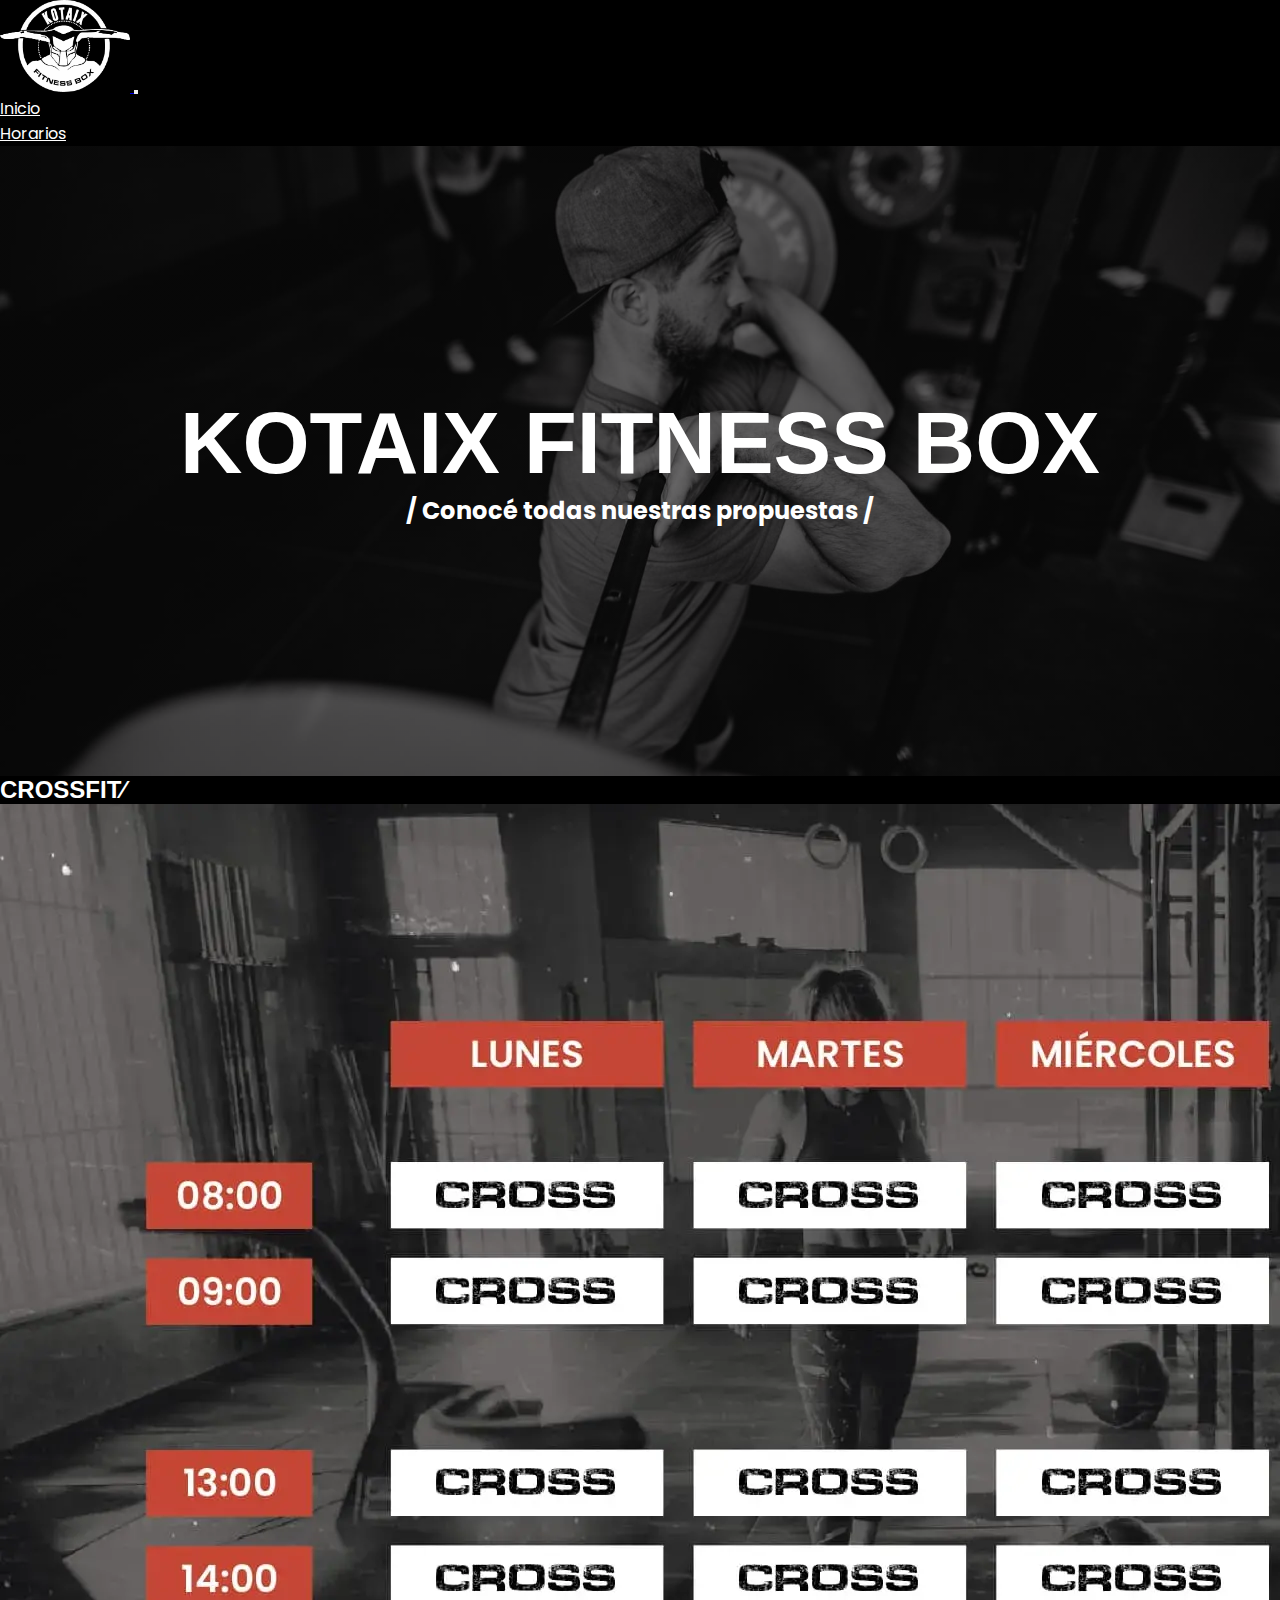
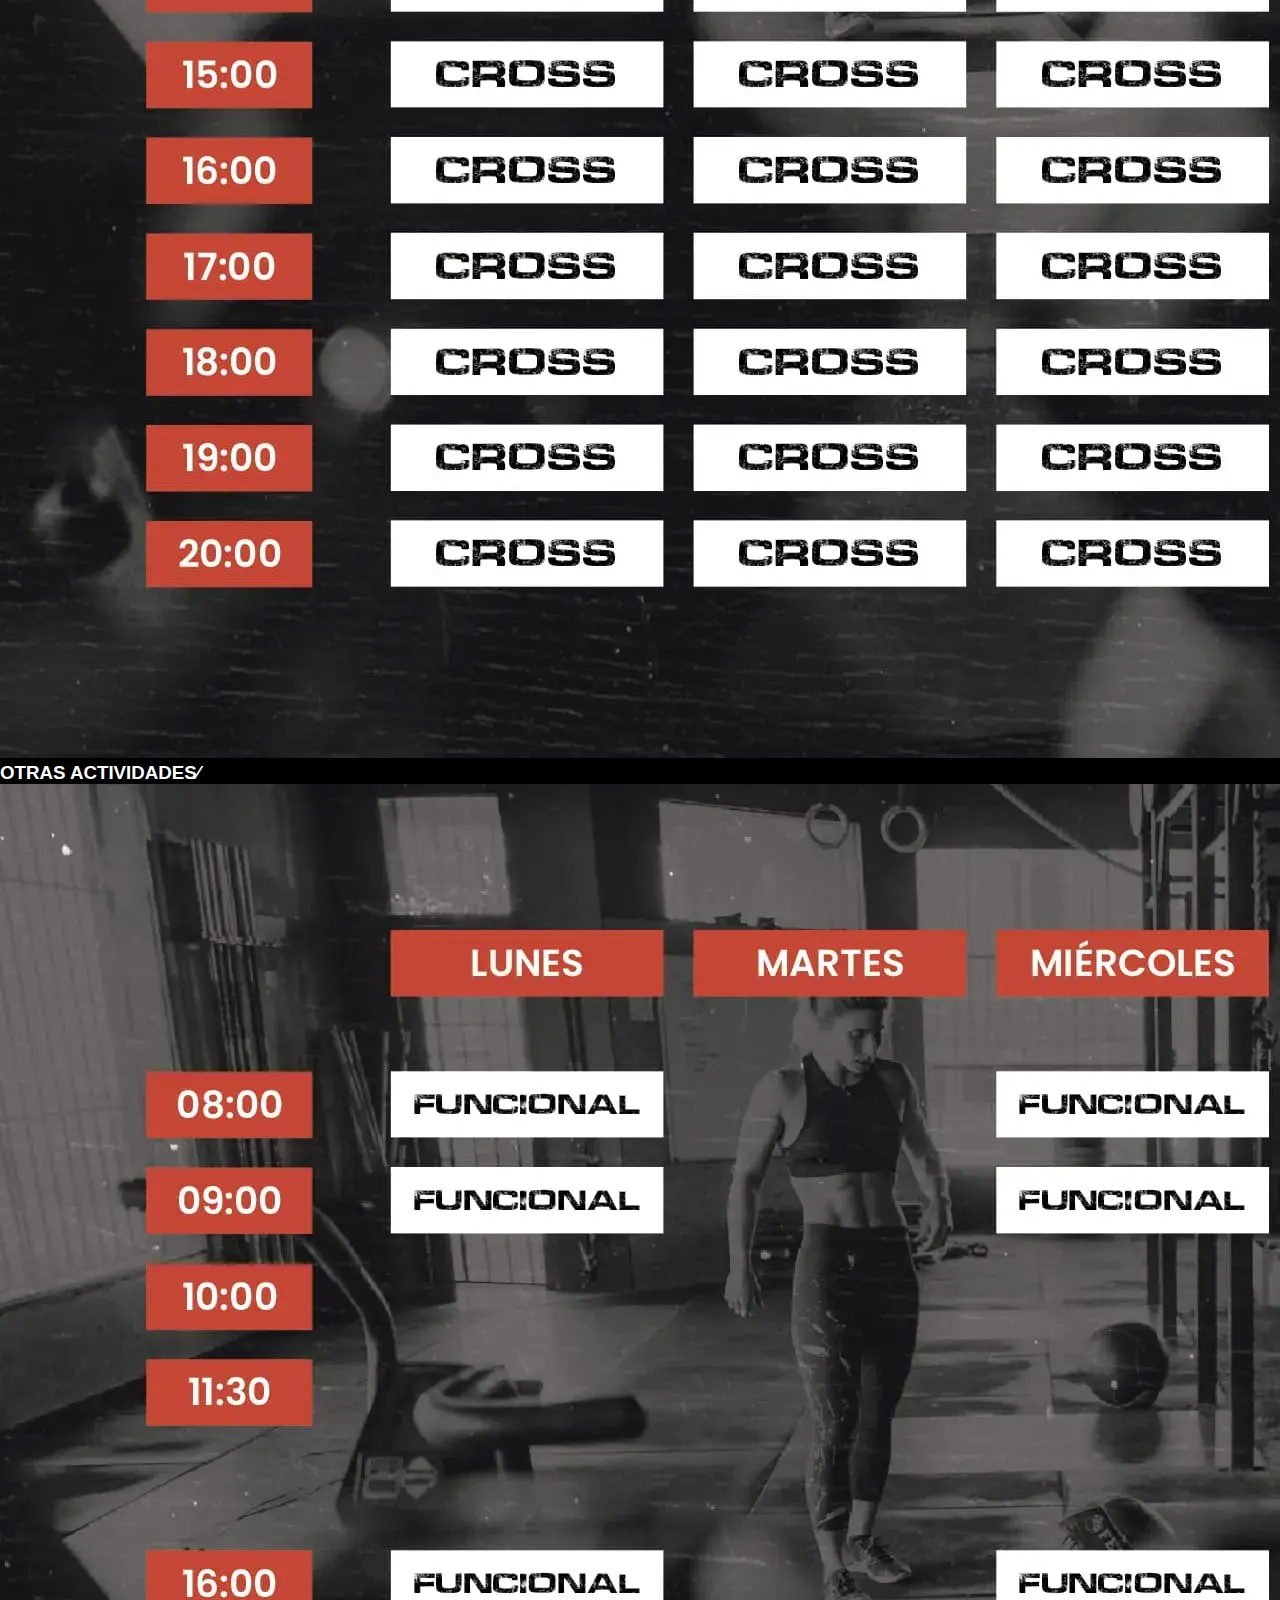
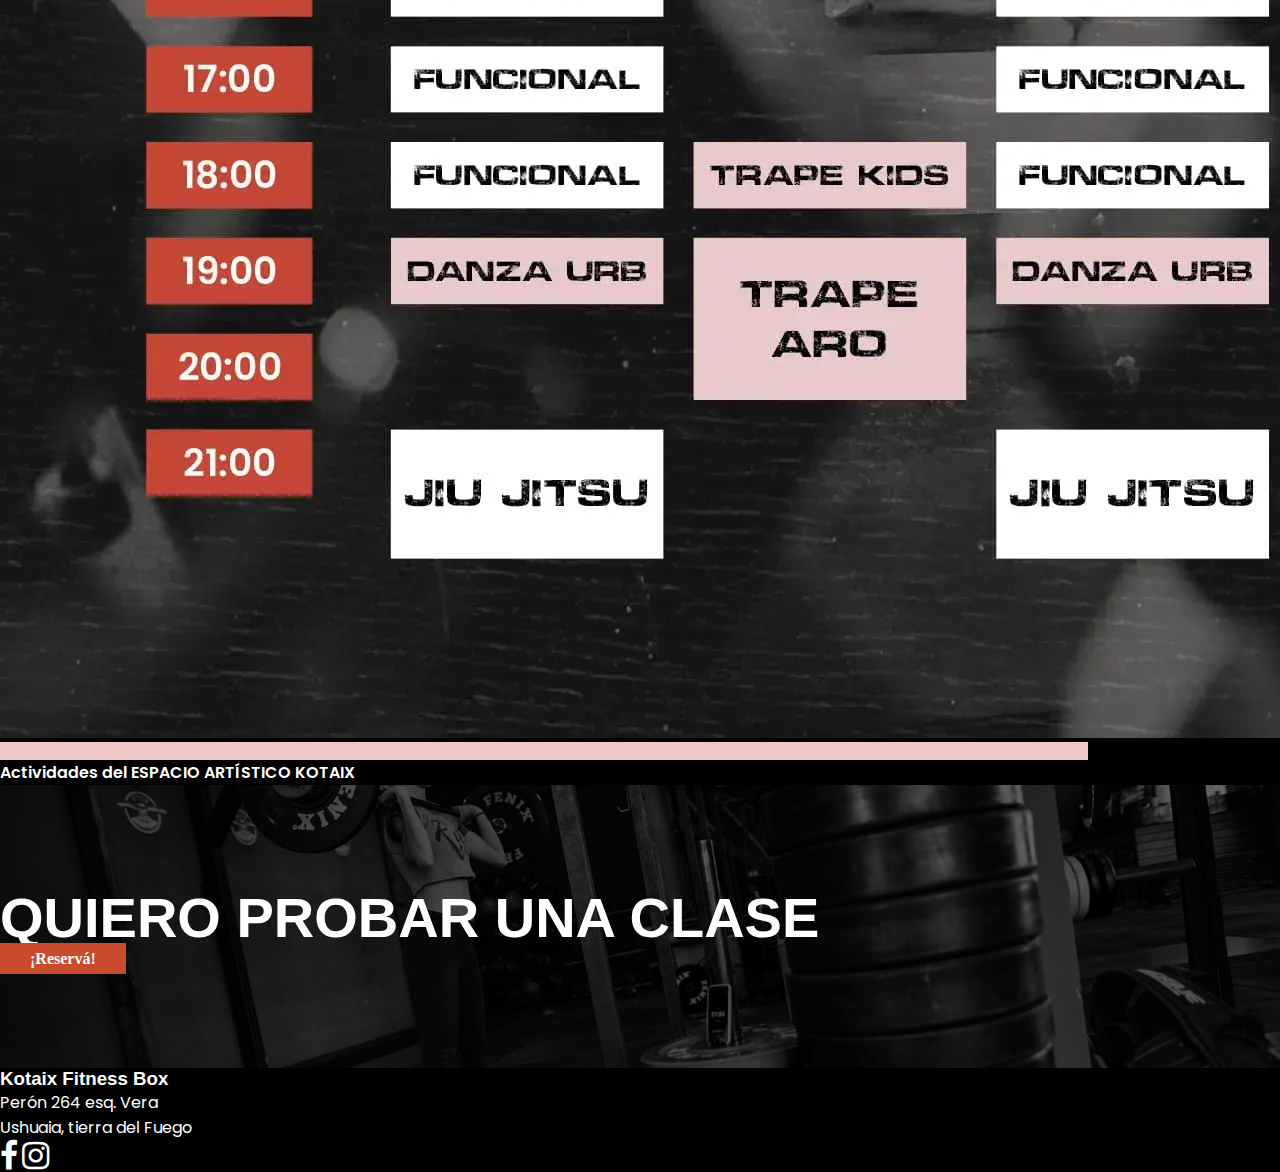
==== commit a4df0729: "reparada nav-bar y cambio de horarios" ====
--- a/horarios.html
+++ b/horarios.html
@@ -38,11 +38,12 @@
     />
 
     <link rel="stylesheet" type="text/css" href="css/fresco.css" />
+    <meta property="og:image" content="./imgs/logokotaixblanco.gif" />
   </head>
 
   <body class="black">
     <header>
-      <nav class="navbar navbar-expand-lg fixed-top navbar-dark" id="nav-color">
+      <nav class="navbar navbar-expand-lg fixed-top navbar-dark">
         <div class="container-fluid">
           <a class="navbar-brand ps-5" href="index.html">
             <img
@@ -88,9 +89,9 @@
 
     <section>
       <div class="hero5">
-        <h2 class="white progres font-size-change text-center">
+        <h1 class="white progres font-size-change text-center">
           KOTAIX FITNESS BOX
-        </h2>
+        </h1>
         <h3 class="white poppins mt-3 font-size-change1 text-center">
           / Conocé todas nuestras propuestas /
         </h3>
@@ -102,9 +103,9 @@
         <div class="widthHorarios d-flex flex-column align-items-center">
           <h2 class="progres fs-1 white ps-sm-5 ps-0 mb-5 mt-5">CROSSFIT⁄</h2>
 
-          <a href="imgs/horarios1.jpg" class="fresco">
+          <a href="imgs/horarios1.webp" class="fresco">
             <img
-              src="imgs/horarios1.jpg"
+              src="imgs/horarios1.webp"
               alt="tabla de horarios kotaix"
               class="w-100"
             />
@@ -116,9 +117,9 @@
             OTRAS ACTIVIDADES⁄
           </h3>
 
-          <a href="imgs/horarios2.jpg" class="fresco">
+          <a href="imgs/horarios2.webp" class="fresco">
             <img
-              src="imgs/horarios2.jpg"
+              src="imgs/horarios2.webp"
               alt="tabla de horarios kotaix"
               class="w-100"
             />
@@ -199,5 +200,6 @@
     ></script>
 
     <script type="text/javascript" src="js/fresco.min.js"></script>
+    <script src="./js/function.js"></script>
   </body>
 </html>
--- a/css/styles.css
+++ b/css/styles.css
@@ -7,6 +7,7 @@
   padding: 0;
 }
 
+
 .white {
   color: white;
 }
@@ -34,6 +35,20 @@
 .hover-logo :hover {
   color: #8a8a8a;
   transform: scale(1.2);
+  transition: all 0.5s ease;
+}
+
+nav {
+  transition: background-color 0.4s ease-in-out;
+  background-color: transparent;
+}
+
+nav.scrolled {
+  background-color: rgba(0, 0, 0, 0.4);
+}
+
+.scrolled {
+  background-color: rgba(0, 0, 0, 0.4);
 }
 
 /* media breakpoints */
@@ -50,6 +65,7 @@
   .font-size-change2 {
     font-size: 4em;
   }
+
   .font-size-change3 {
     font-size: 3.5em;
   }
@@ -73,6 +89,7 @@
     height: 15px;
     background-color: #f1c8c8;
   }
+
   .al-display {
     align-items: flex-start;
   }
@@ -94,6 +111,7 @@
   .font-size-change2 {
     font-size: 4em;
   }
+
   .font-size-change3 {
     font-size: 3em;
   }
@@ -139,6 +157,7 @@
   .font-size-change2 {
     font-size: 2.5em;
   }
+
   .font-size-change3 {
     font-size: 3em;
   }
@@ -181,9 +200,11 @@
   .font-size-change1 {
     font-size: 1em;
   }
+
   .font-size-change2 {
     font-size: 2.5em;
   }
+
   .font-size-change3 {
     font-size: 2em;
   }
@@ -226,9 +247,11 @@
   .font-size-change1 {
     font-size: 1em;
   }
+
   .font-size-change2 {
     font-size: 2em;
   }
+
   .font-size-change3 {
     font-size: 1.5em;
   }
@@ -265,11 +288,9 @@
 /* hero section */
 
 .hero {
-  background-image: linear-gradient(
-      0deg,
+  background-image: linear-gradient(0deg,
       rgba(0, 0, 0, 0.5),
-      rgba(0, 0, 0, 0.5)
-    ),
+      rgba(0, 0, 0, 0.5)),
     url(../imgs/hero1.jpg);
   background-repeat: no-repeat;
   background-size: cover;
@@ -332,11 +353,9 @@
 /* seccion crossfit */
 
 .hero2 {
-  background-image: linear-gradient(
-      0deg,
+  background-image: linear-gradient(0deg,
       rgba(0, 0, 0, 0.5),
-      rgba(0, 0, 0, 0.5)
-    ),
+      rgba(0, 0, 0, 0.5)),
     url(../imgs/seccioncrossfit.jpg);
   background-repeat: no-repeat;
   background-size: cover;
@@ -365,11 +384,13 @@
 .boton:hover {
   background-color: #df3c13;
   text-shadow: 0 0 10px #fff, 0 0 20px #fff, 0 0 30px #fff;
+  transition: all 0.5s ease;
 }
 
 .boton2:hover {
   background-color: #df3c13;
   text-shadow: 0 0 10px #fff, 0 0 20px #fff, 0 0 30px #fff;
+  transition: all 0.5s ease;
 }
 
 /* seccion box */
@@ -387,11 +408,9 @@
 /* Seccion formulario */
 
 .hero3 {
-  background-image: linear-gradient(
-      0deg,
+  background-image: linear-gradient(0deg,
       rgba(0, 0, 0, 0.5),
-      rgba(0, 0, 0, 0.5)
-    ),
+      rgba(0, 0, 0, 0.5)),
     url(../imgs/seccioncontacto.jpg);
   background-repeat: no-repeat;
   background-size: cover;
@@ -417,11 +436,9 @@
 
 /* seccion call to action */
 .hero4 {
-  background-image: linear-gradient(
-      0deg,
+  background-image: linear-gradient(0deg,
       rgba(0, 0, 0, 0.5),
-      rgba(0, 0, 0, 0.5)
-    ),
+      rgba(0, 0, 0, 0.5)),
     url(../imgs/calltoaction.jpg);
   background-repeat: no-repeat;
   background-size: cover;
@@ -438,6 +455,7 @@
   background-color: #df3c13;
   text-shadow: 0 0 10px #fff, 0 0 20px #fff, 0 0 30px #fff;
   color: white;
+  transition: all 0.5s ease;
 }
 
 /* footer */
@@ -453,11 +471,9 @@
 /* seccion horarios */
 
 .hero5 {
-  background-image: linear-gradient(
-      0deg,
+  background-image: linear-gradient(0deg,
       rgba(0, 0, 0, 0.5),
-      rgba(0, 0, 0, 0.5)
-    ),
+      rgba(0, 0, 0, 0.5)),
     url(../imgs/hero2.jpg);
   background-repeat: no-repeat;
   background-size: cover;
@@ -475,15 +491,13 @@
 }
 
 .hero6 {
-  background-image: linear-gradient(
-      0deg,
+  background-image: linear-gradient(0deg,
       rgba(0, 0, 0, 0.5),
-      rgba(0, 0, 0, 0.5)
-    ),
+      rgba(0, 0, 0, 0.5)),
     url(../imgs/hero6.jpg);
   background-repeat: no-repeat;
   background-size: cover;
   background-position: top;
   padding-top: 100px;
   padding-bottom: 100px;
-}
+}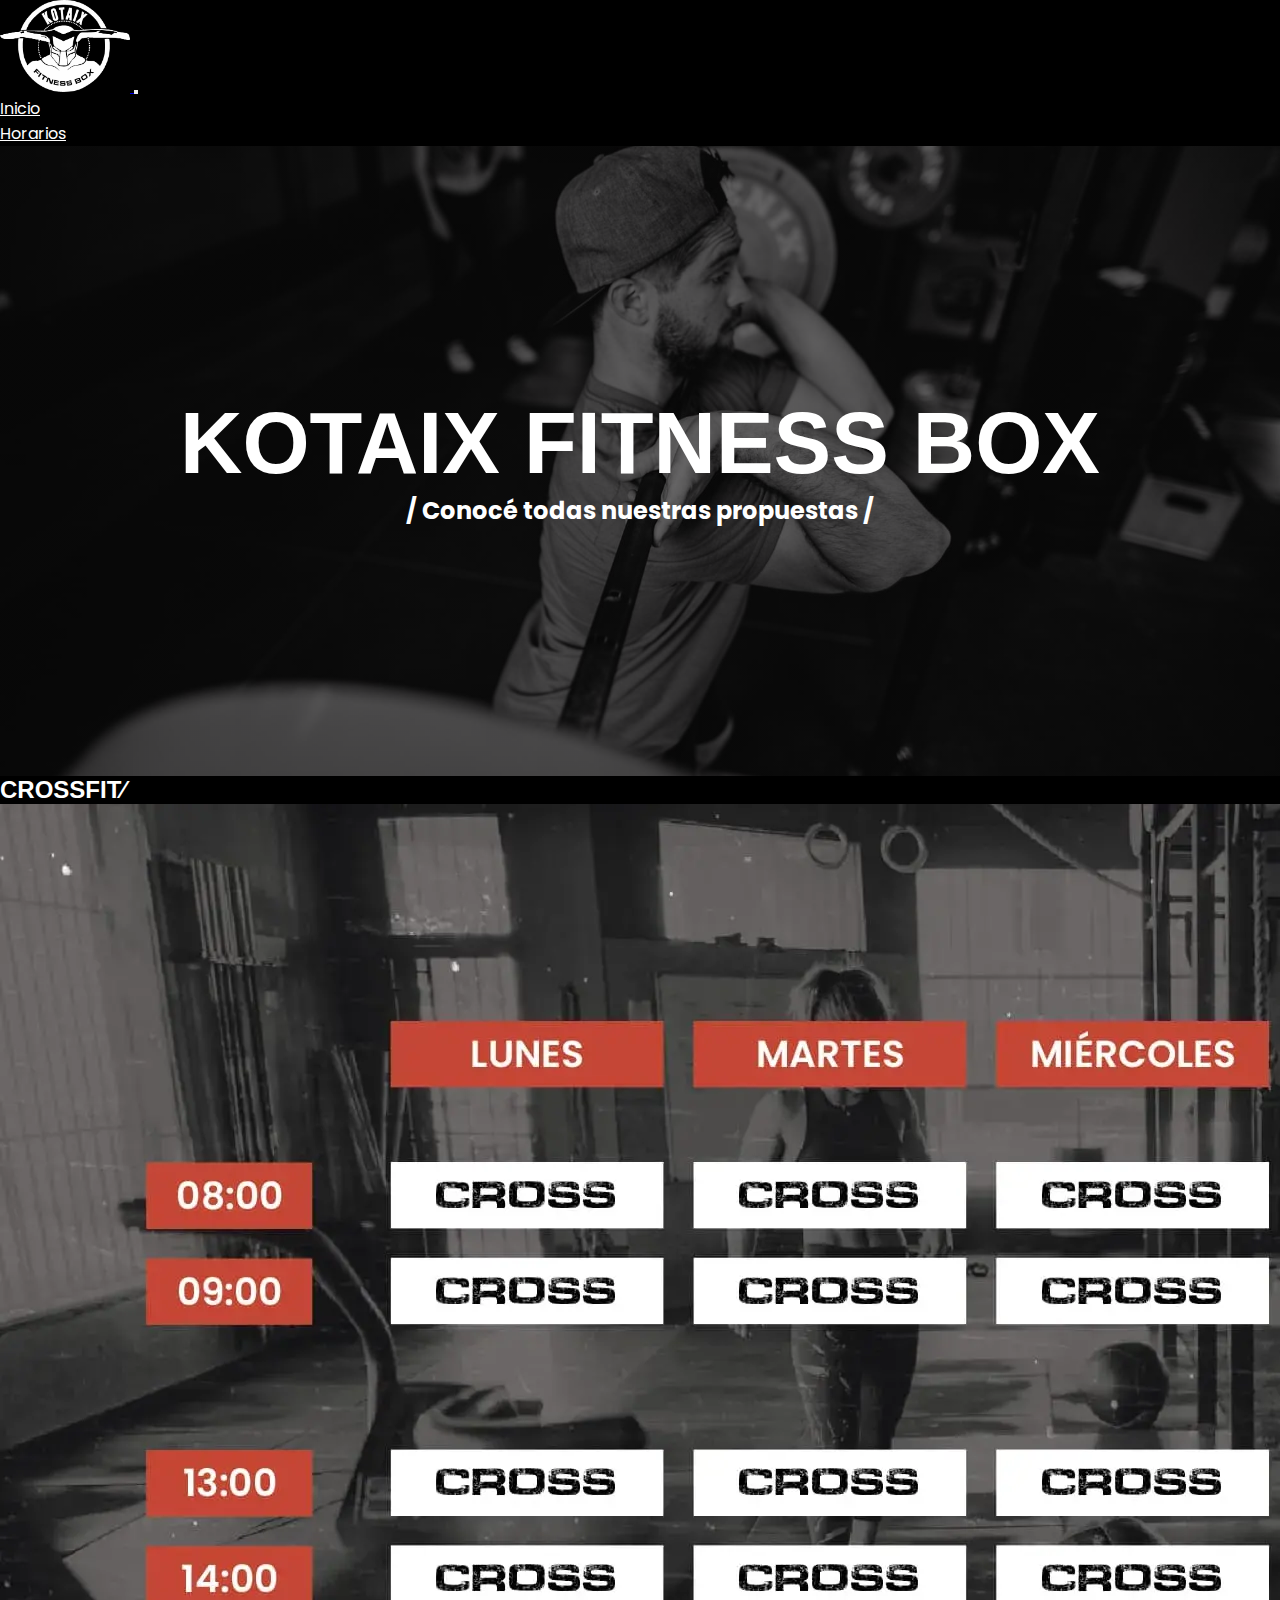
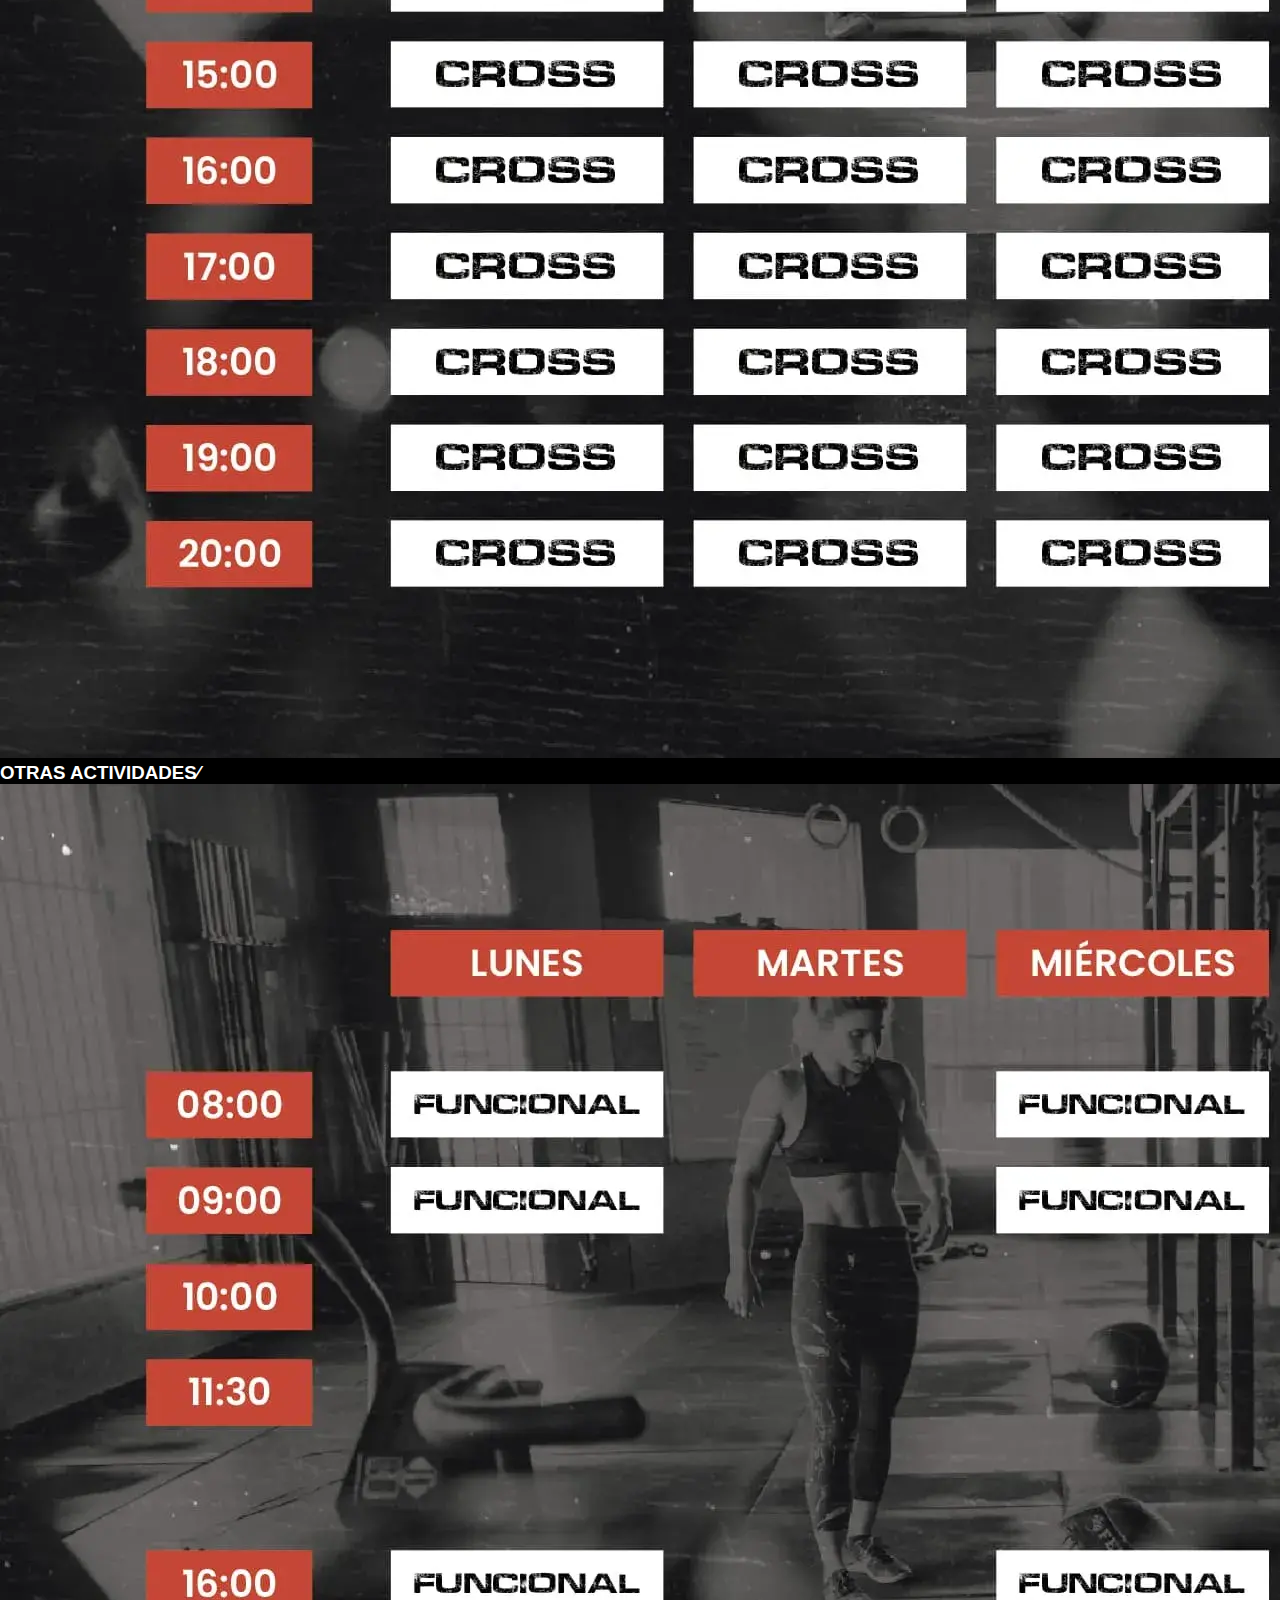
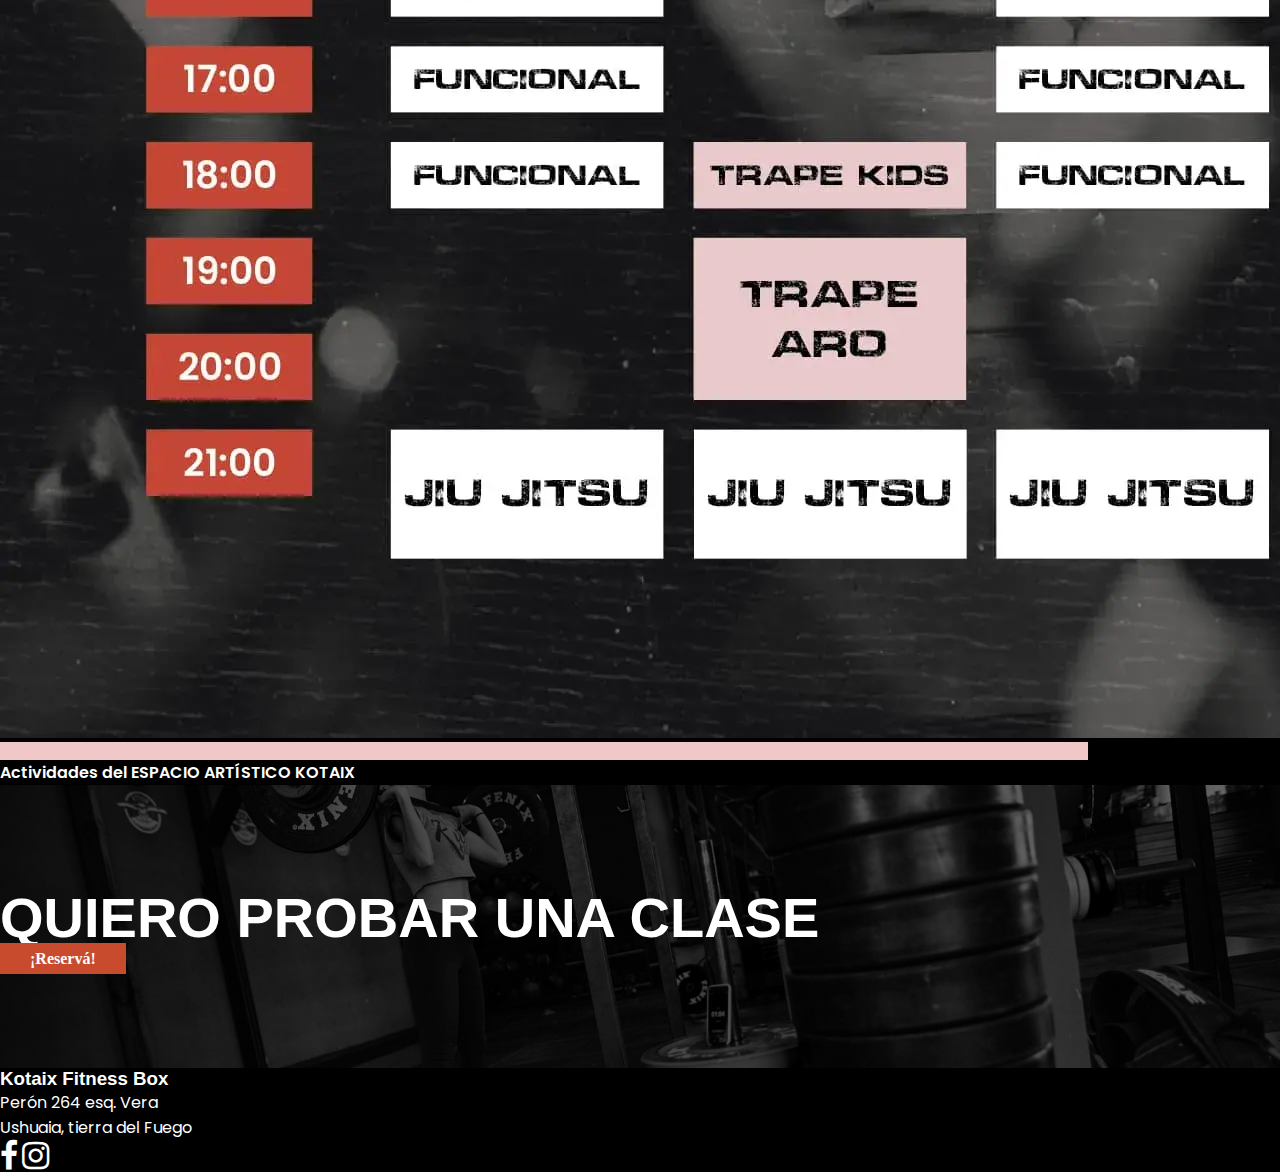
==== commit 296dc5e4: "modificacion horarios septiembre 2023" ====
--- a/horarios.html
+++ b/horarios.html
@@ -117,9 +117,9 @@
             OTRAS ACTIVIDADES⁄
           </h3>
 
-          <a href="imgs/horarios2.webp" class="fresco">
+          <a href="imgs/horarios-sept.webp" class="fresco">
             <img
-              src="imgs/horarios2.webp"
+              src="imgs/horarios-sept.webp"
               alt="tabla de horarios kotaix"
               class="w-100"
             />
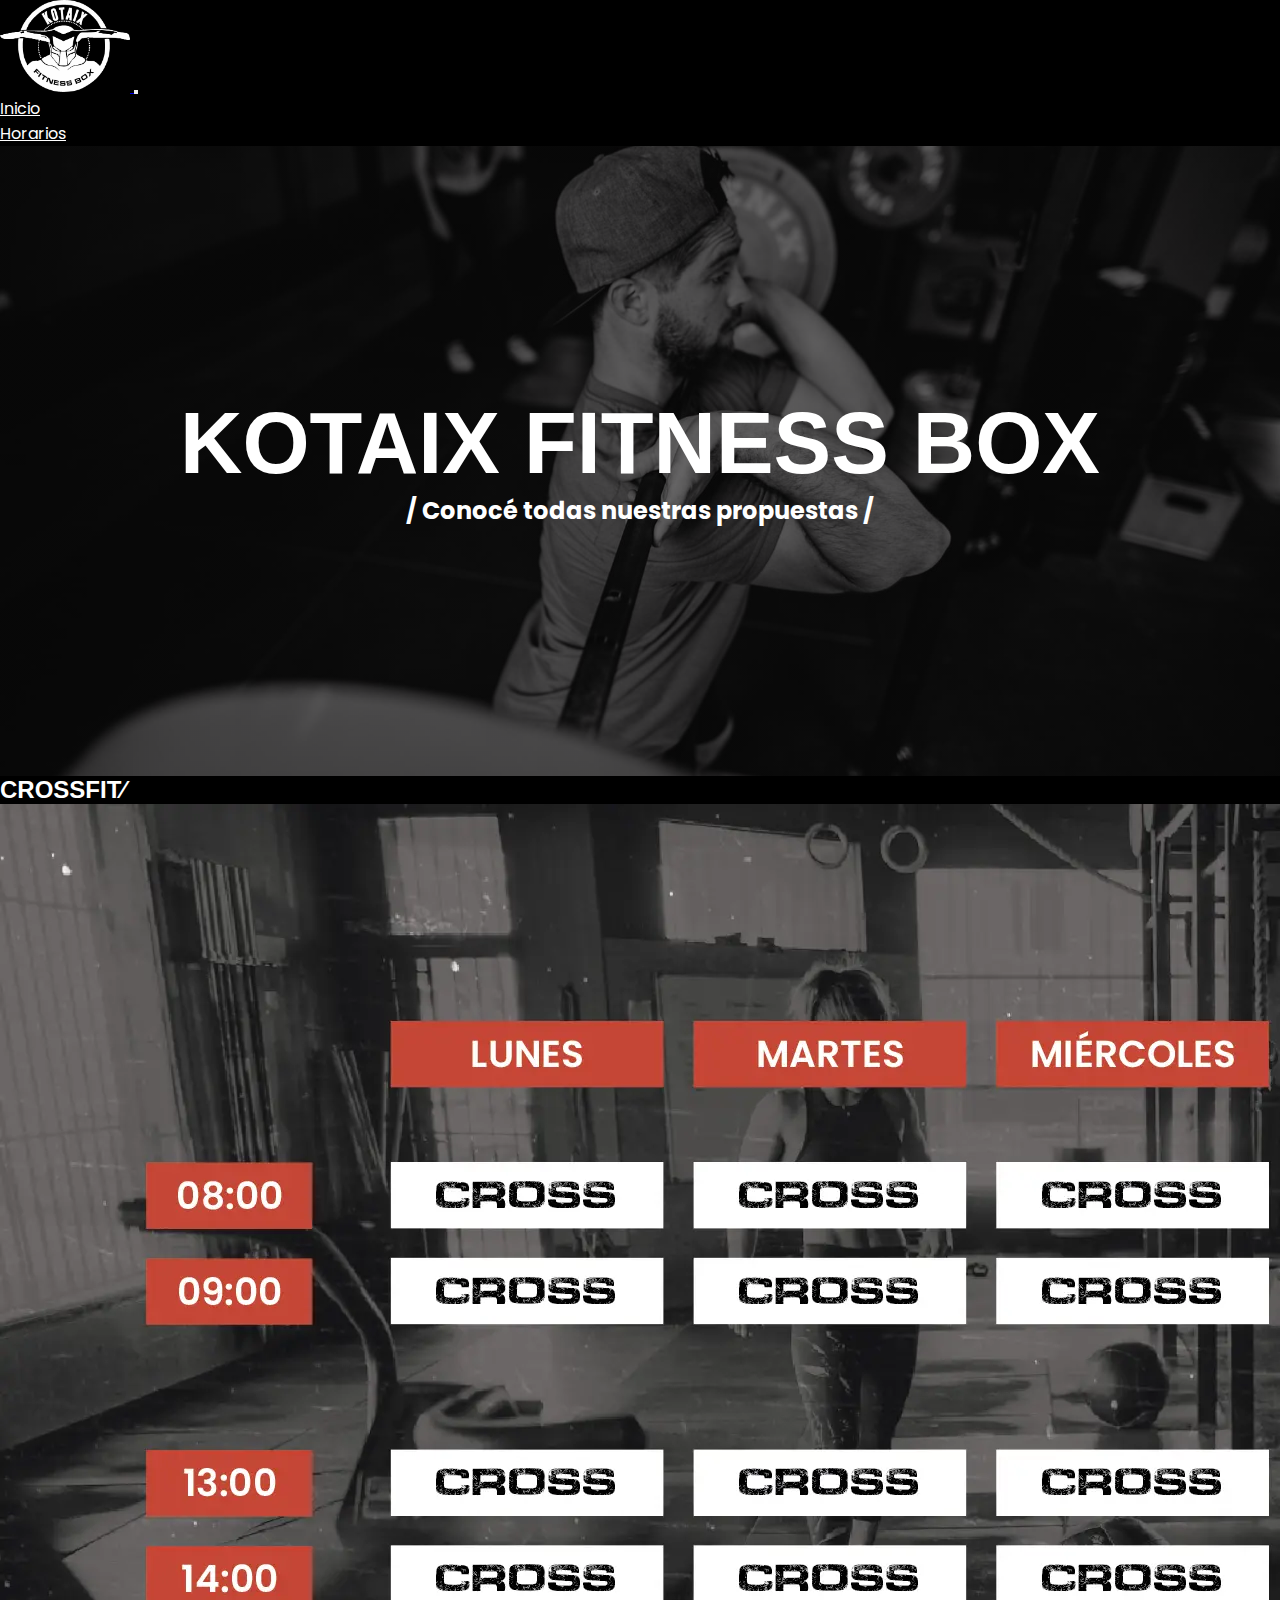
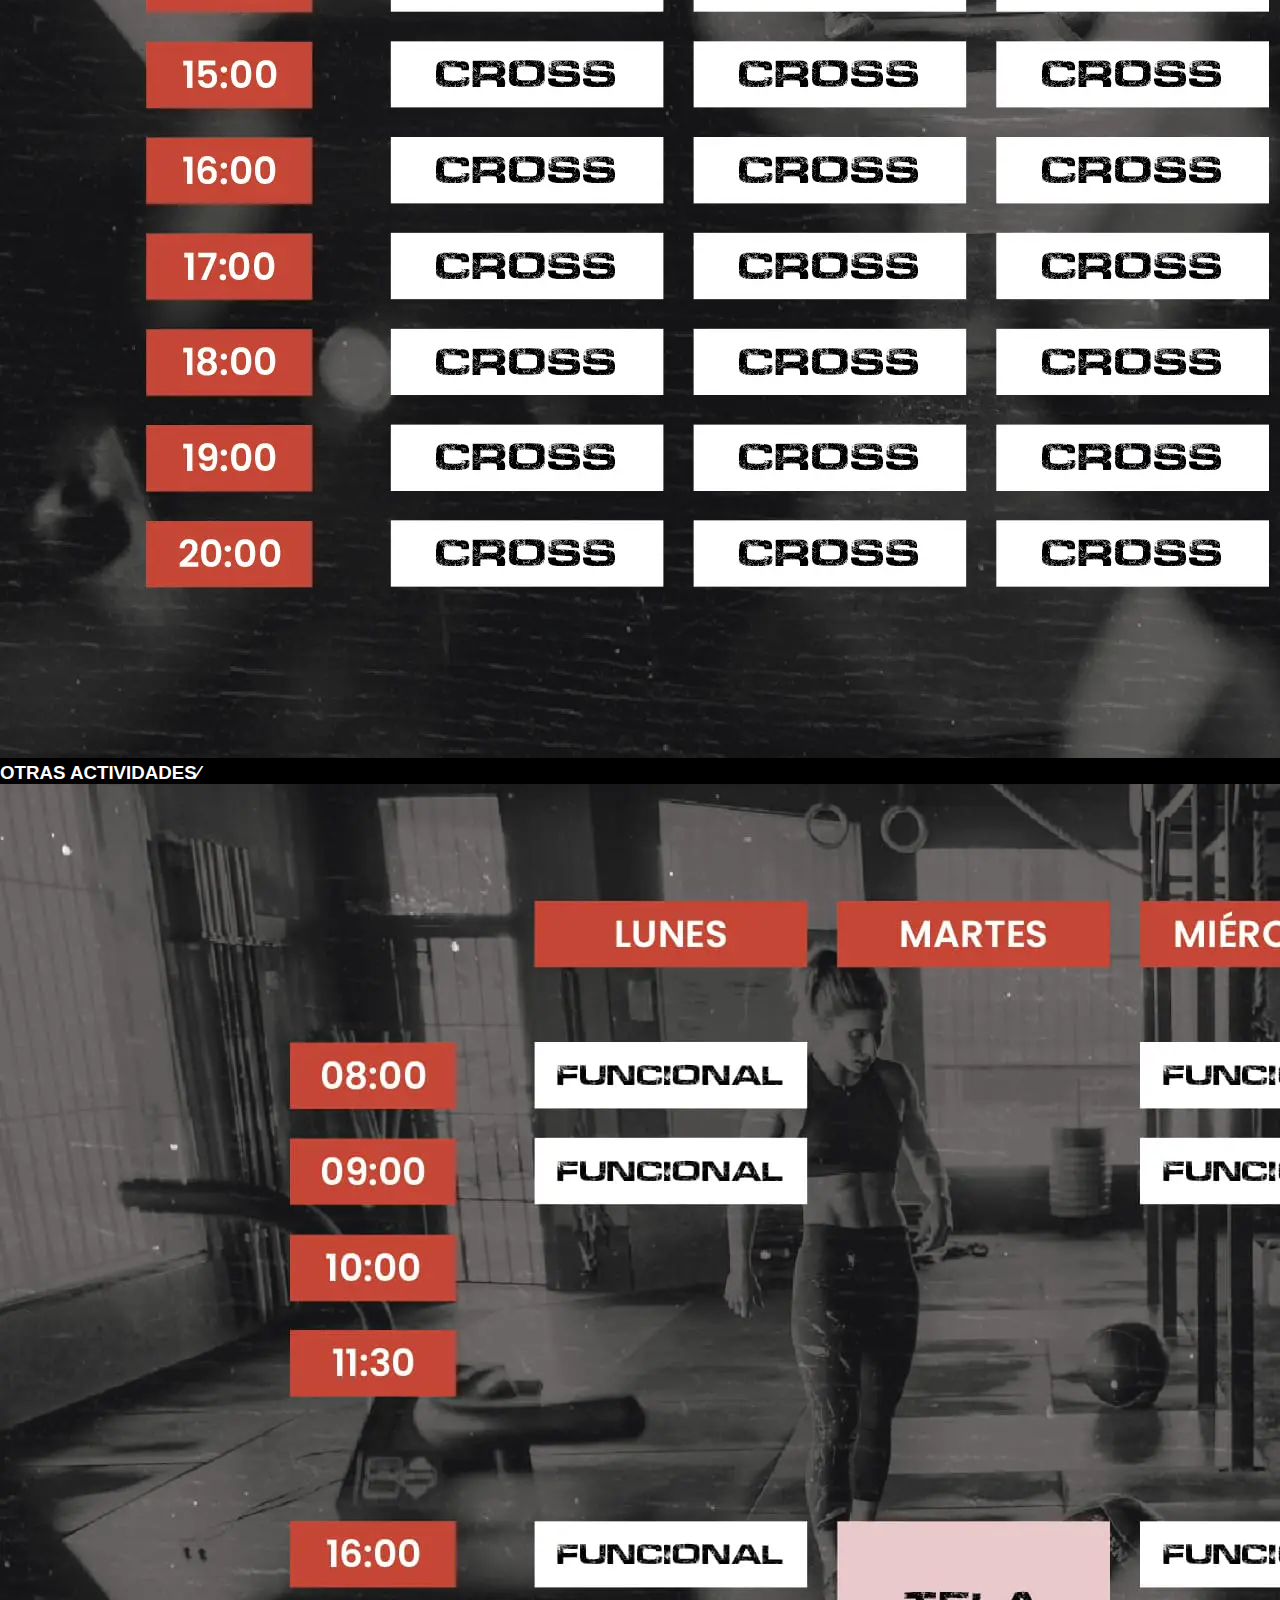
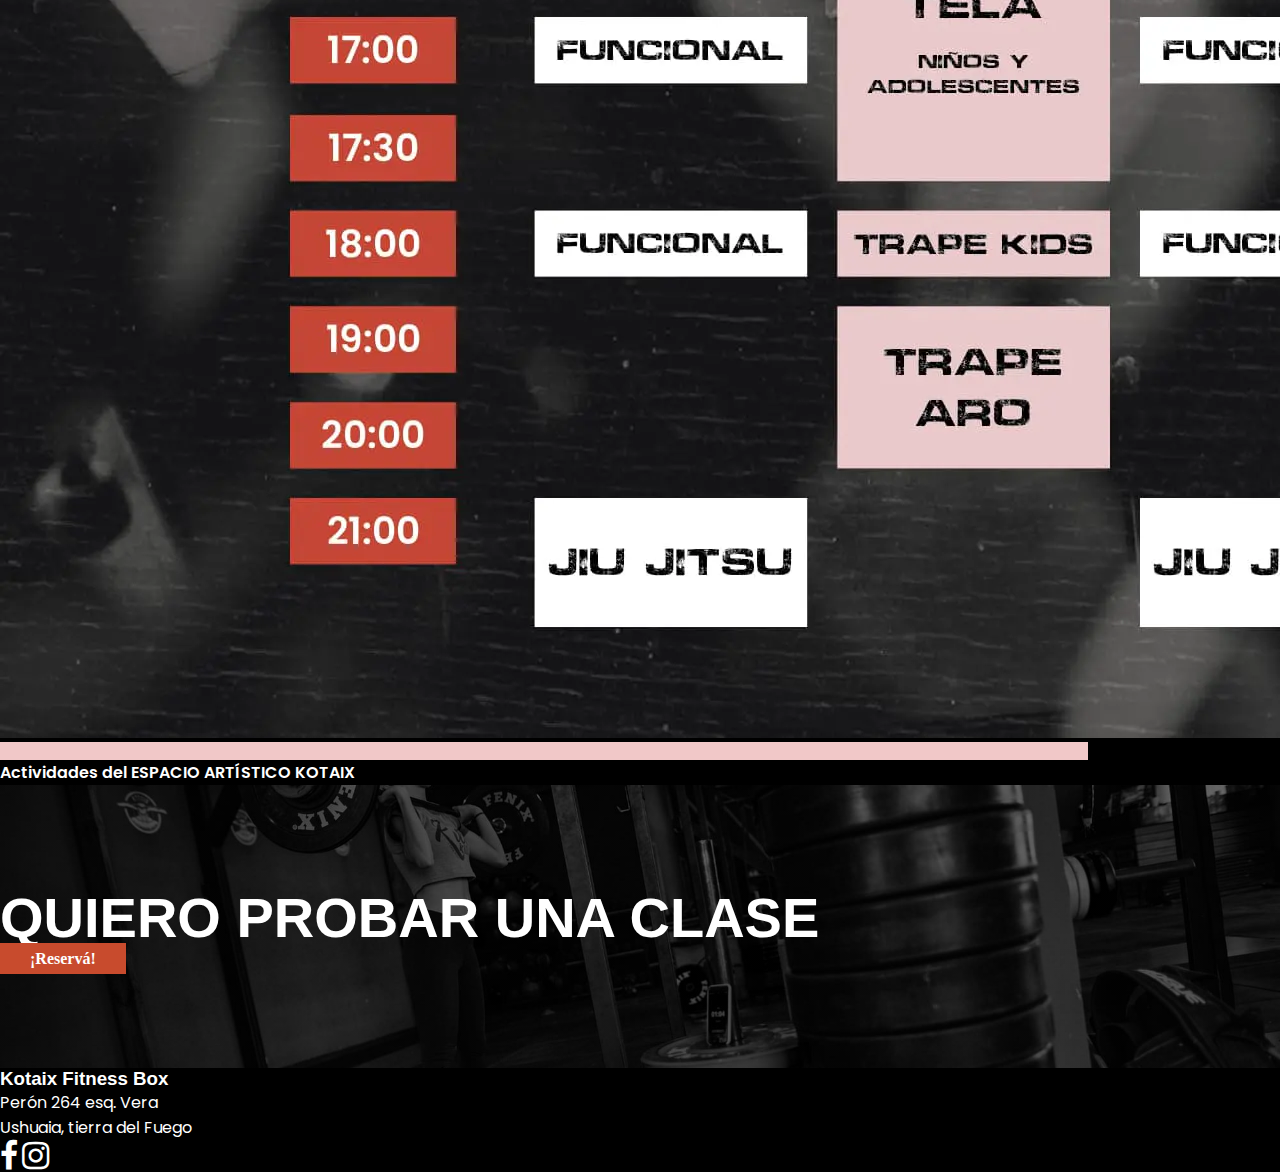
==== commit bd798b0b: "cambios horarios de actividades secundarias" ====
--- a/horarios.html
+++ b/horarios.html
@@ -117,9 +117,9 @@
             OTRAS ACTIVIDADES⁄
           </h3>
 
-          <a href="imgs/horarios-sept.webp" class="fresco">
+          <a href="imgs/actividadesSec.webp" class="fresco">
             <img
-              src="imgs/horarios-sept.webp"
+              src="imgs/actividadesSec.webp"
               alt="tabla de horarios kotaix"
               class="w-100"
             />
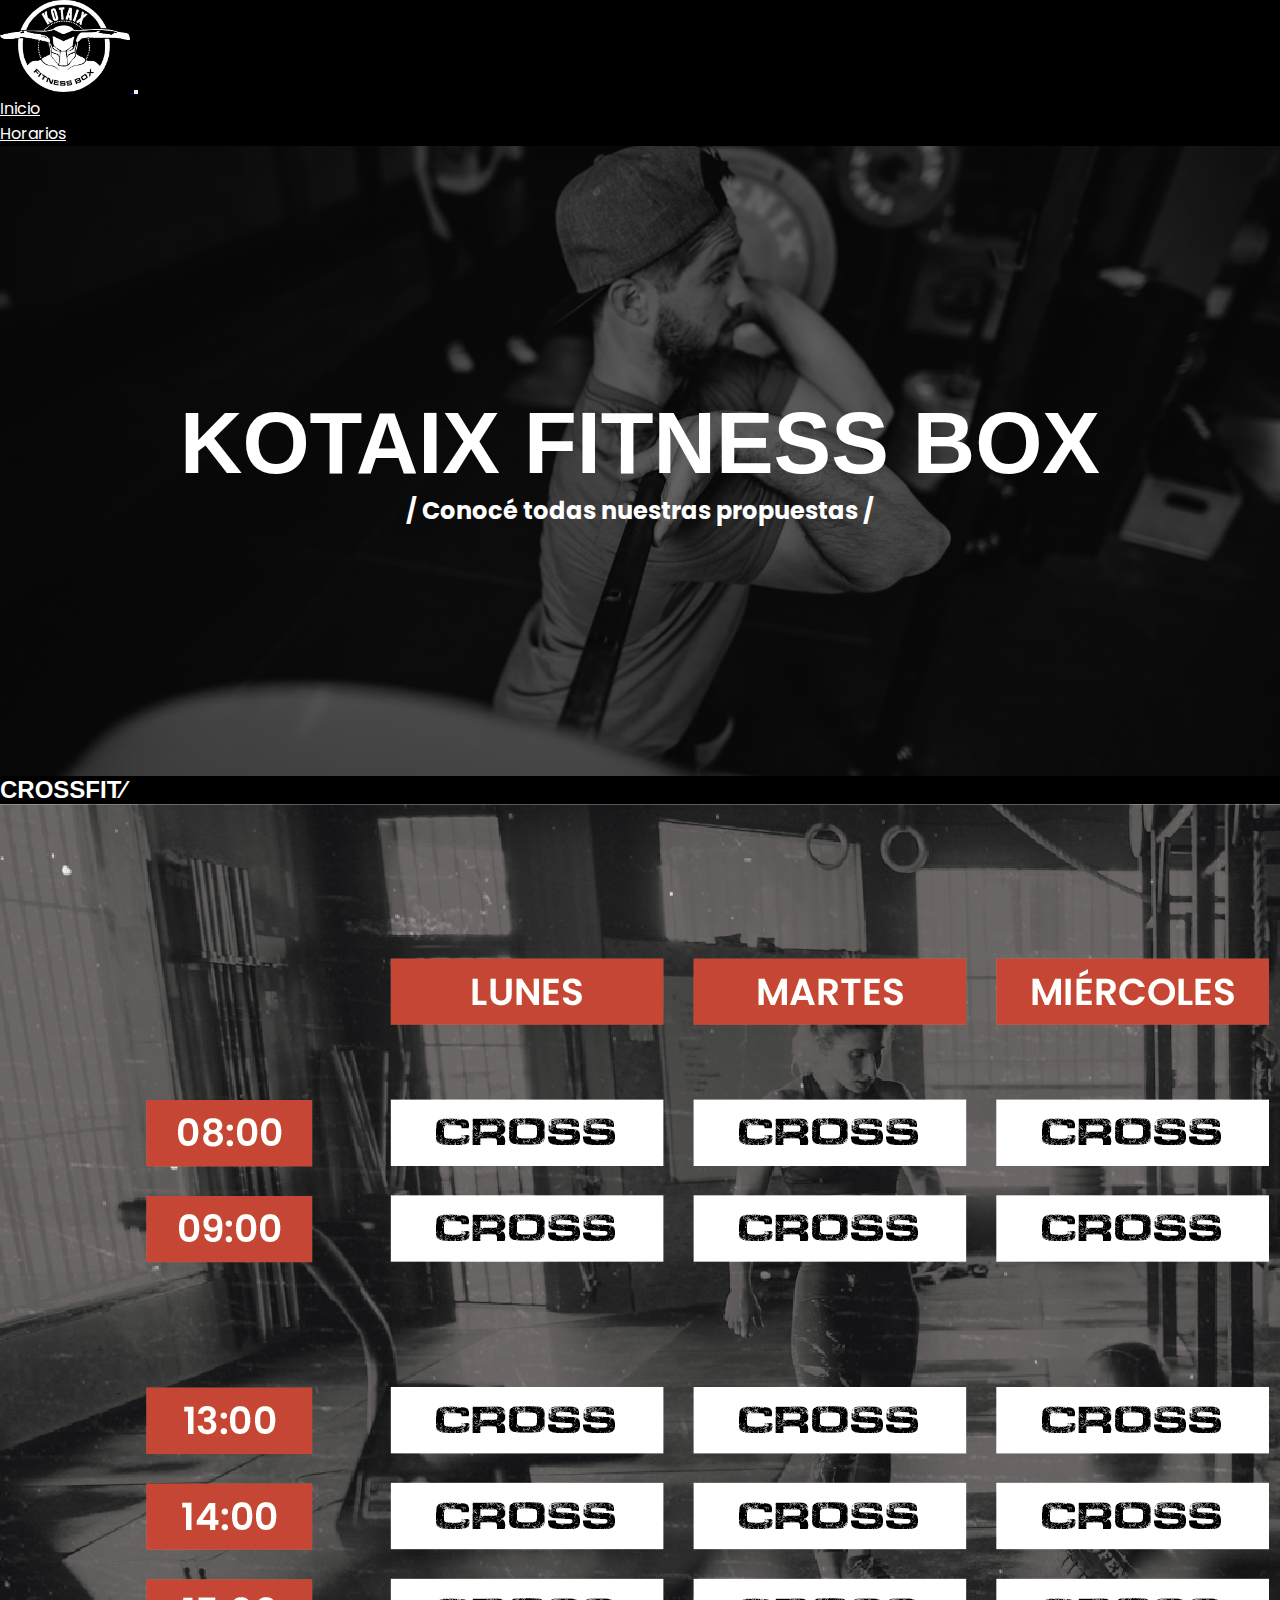
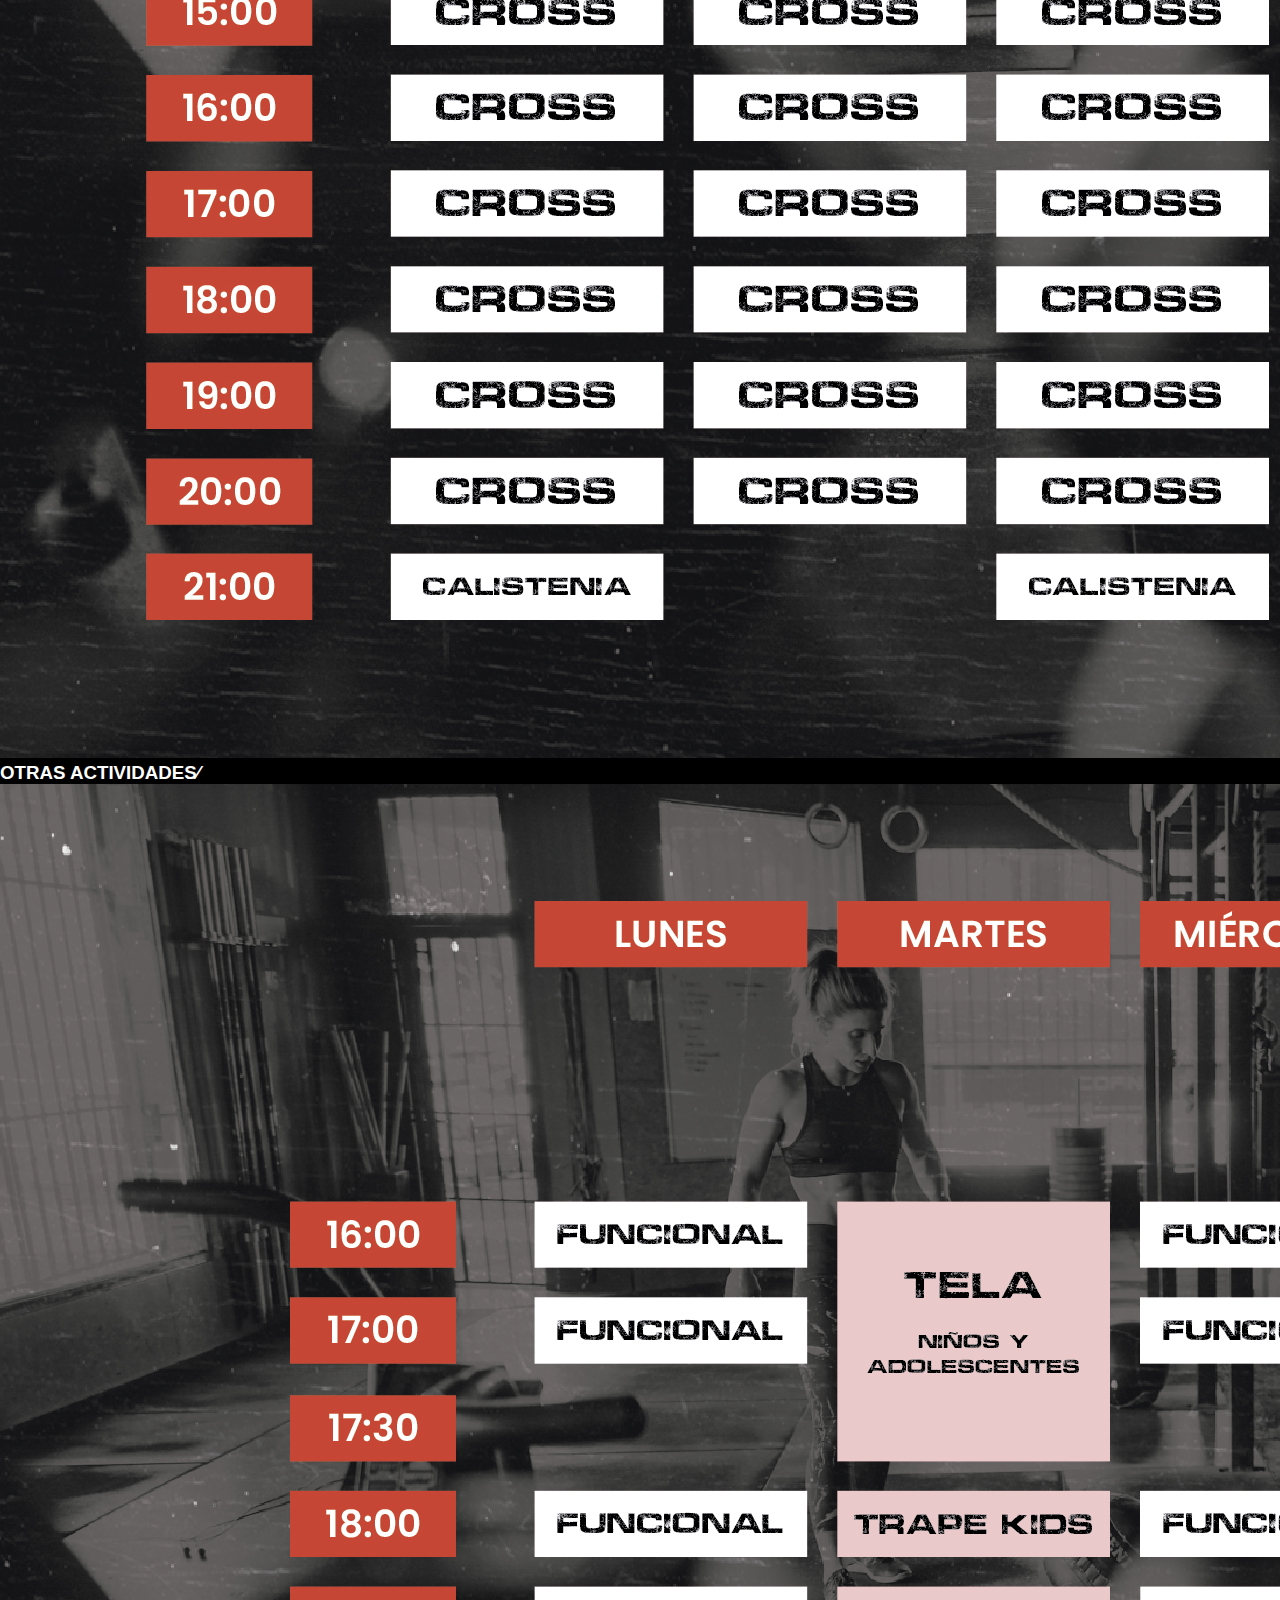
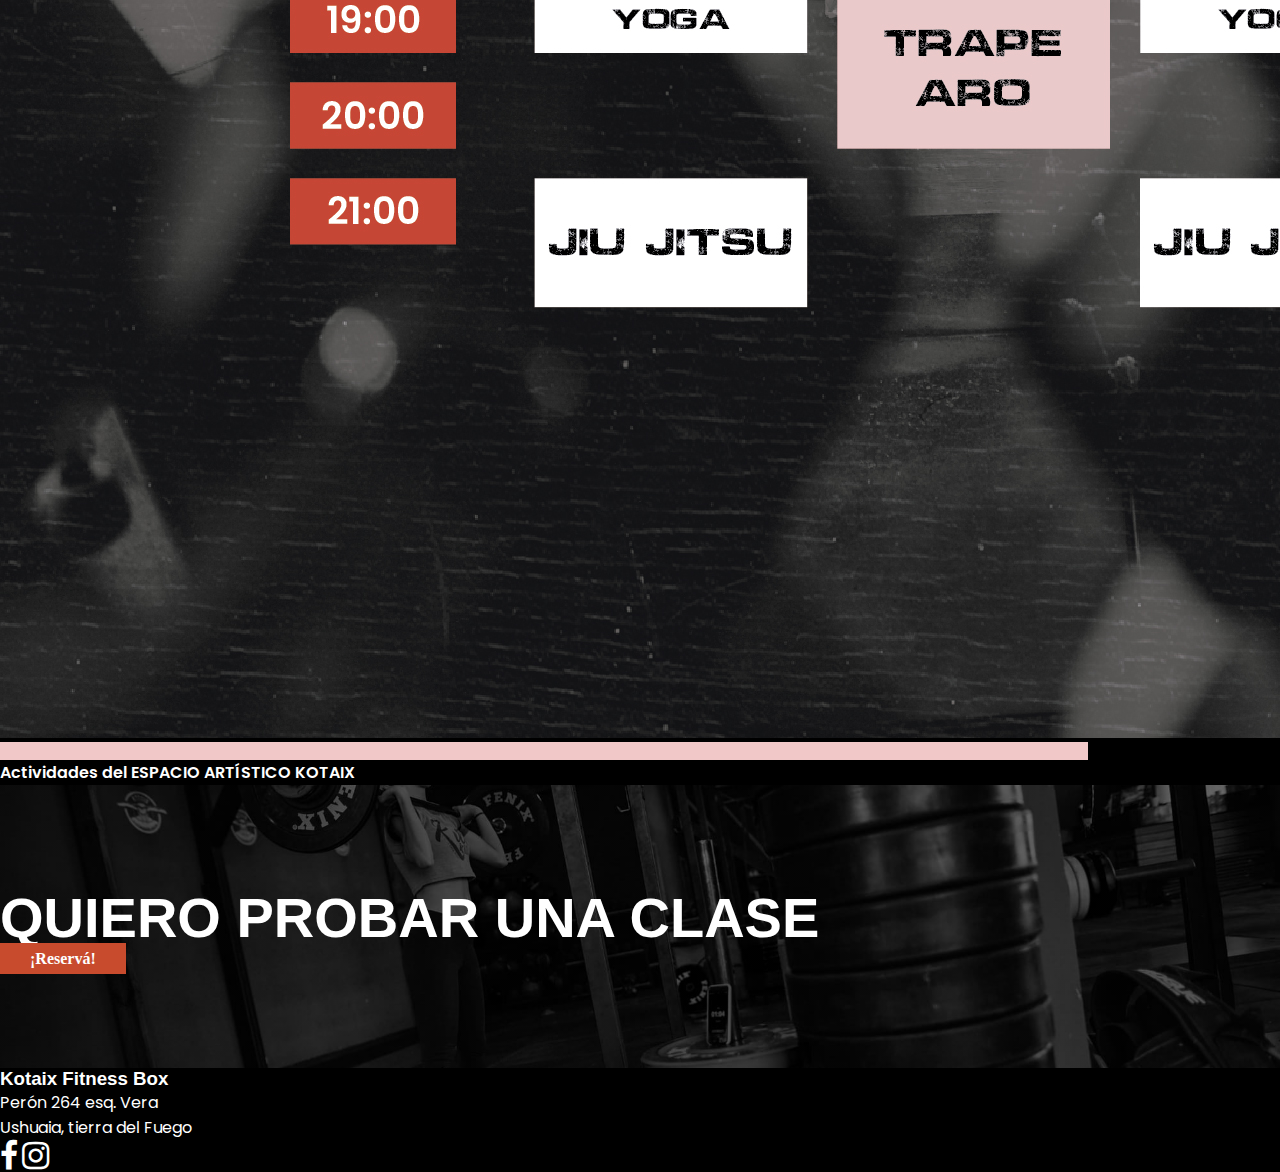
==== commit 8c9e98c7: "cambios horarios sec" ====
--- a/horarios.html
+++ b/horarios.html
@@ -117,9 +117,9 @@
             OTRAS ACTIVIDADES⁄
           </h3>
 
-          <a href="imgs/actividadesSec.webp" class="fresco">
+          <a href="imgs/actividadesSec.jpg" class="fresco">
             <img
-              src="imgs/actividadesSec.webp"
+              src="imgs/actividadesSec.jpg"
               alt="tabla de horarios kotaix"
               class="w-100"
             />
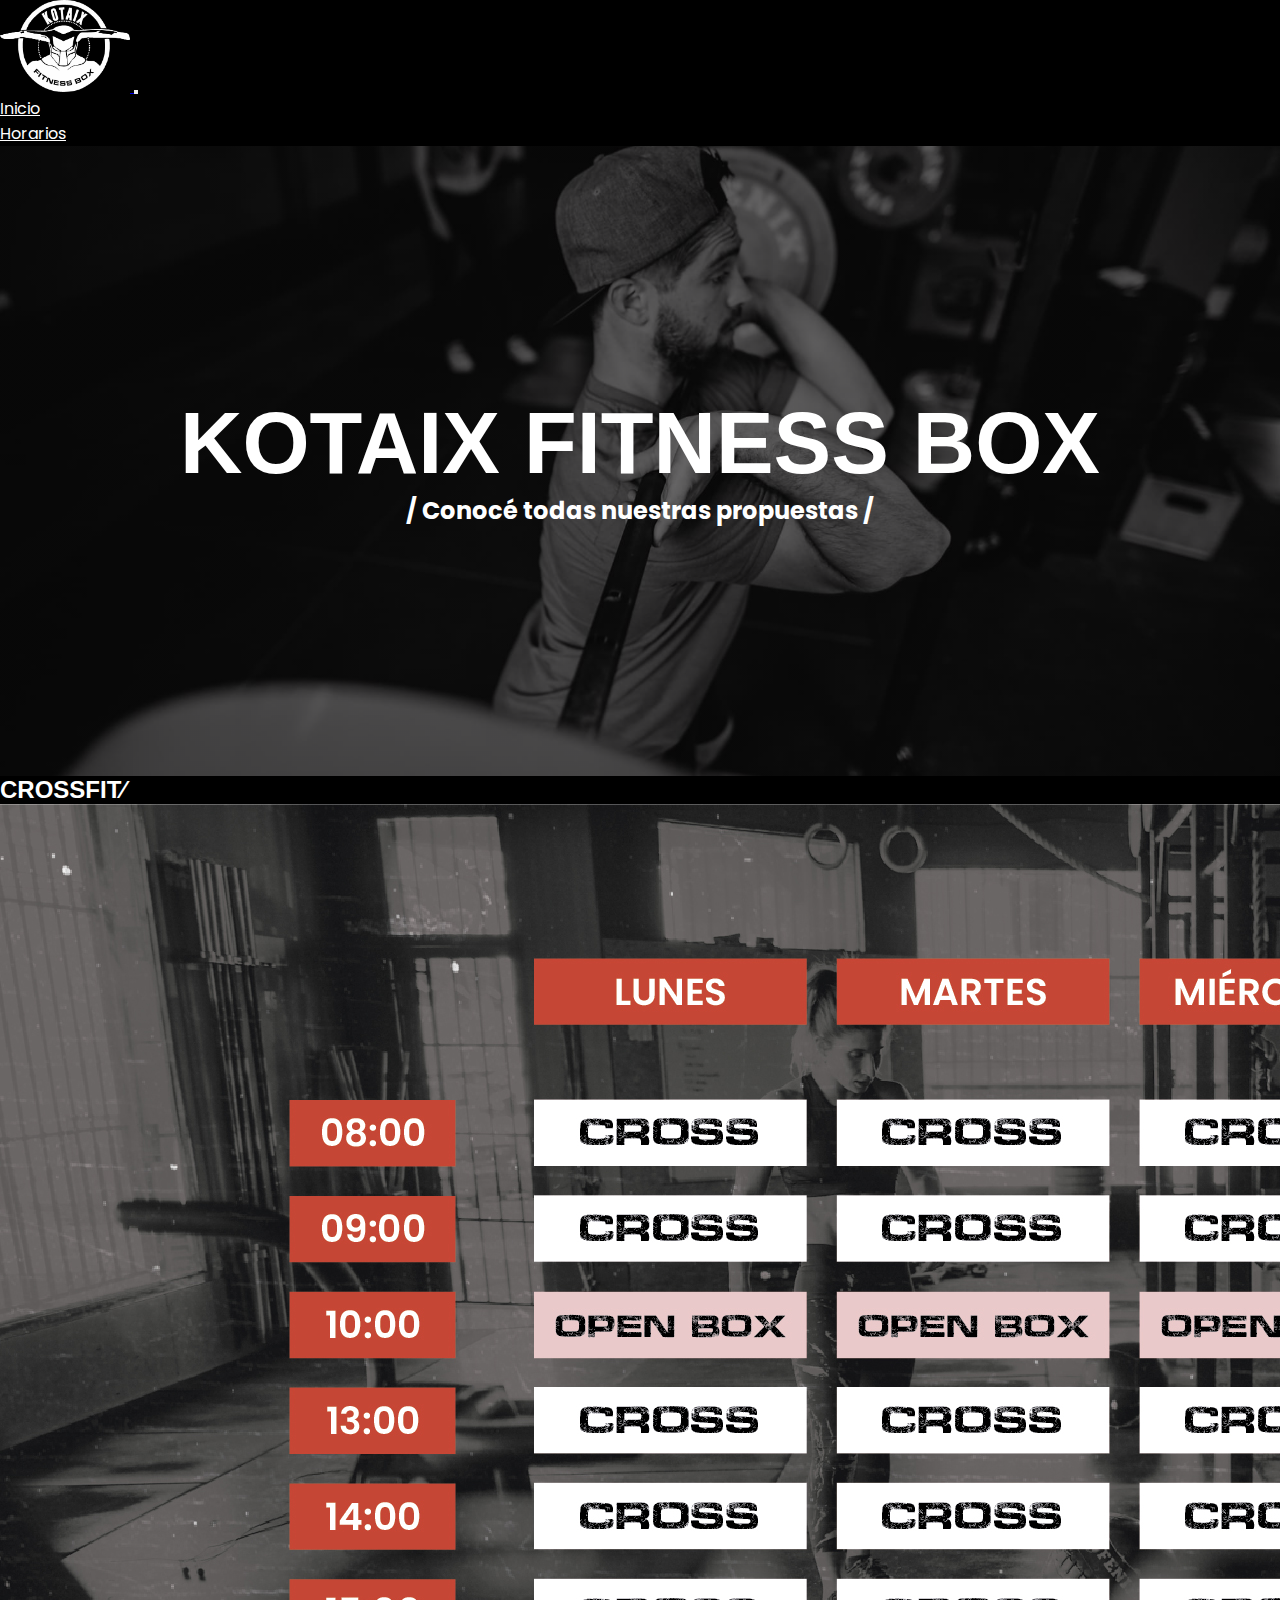
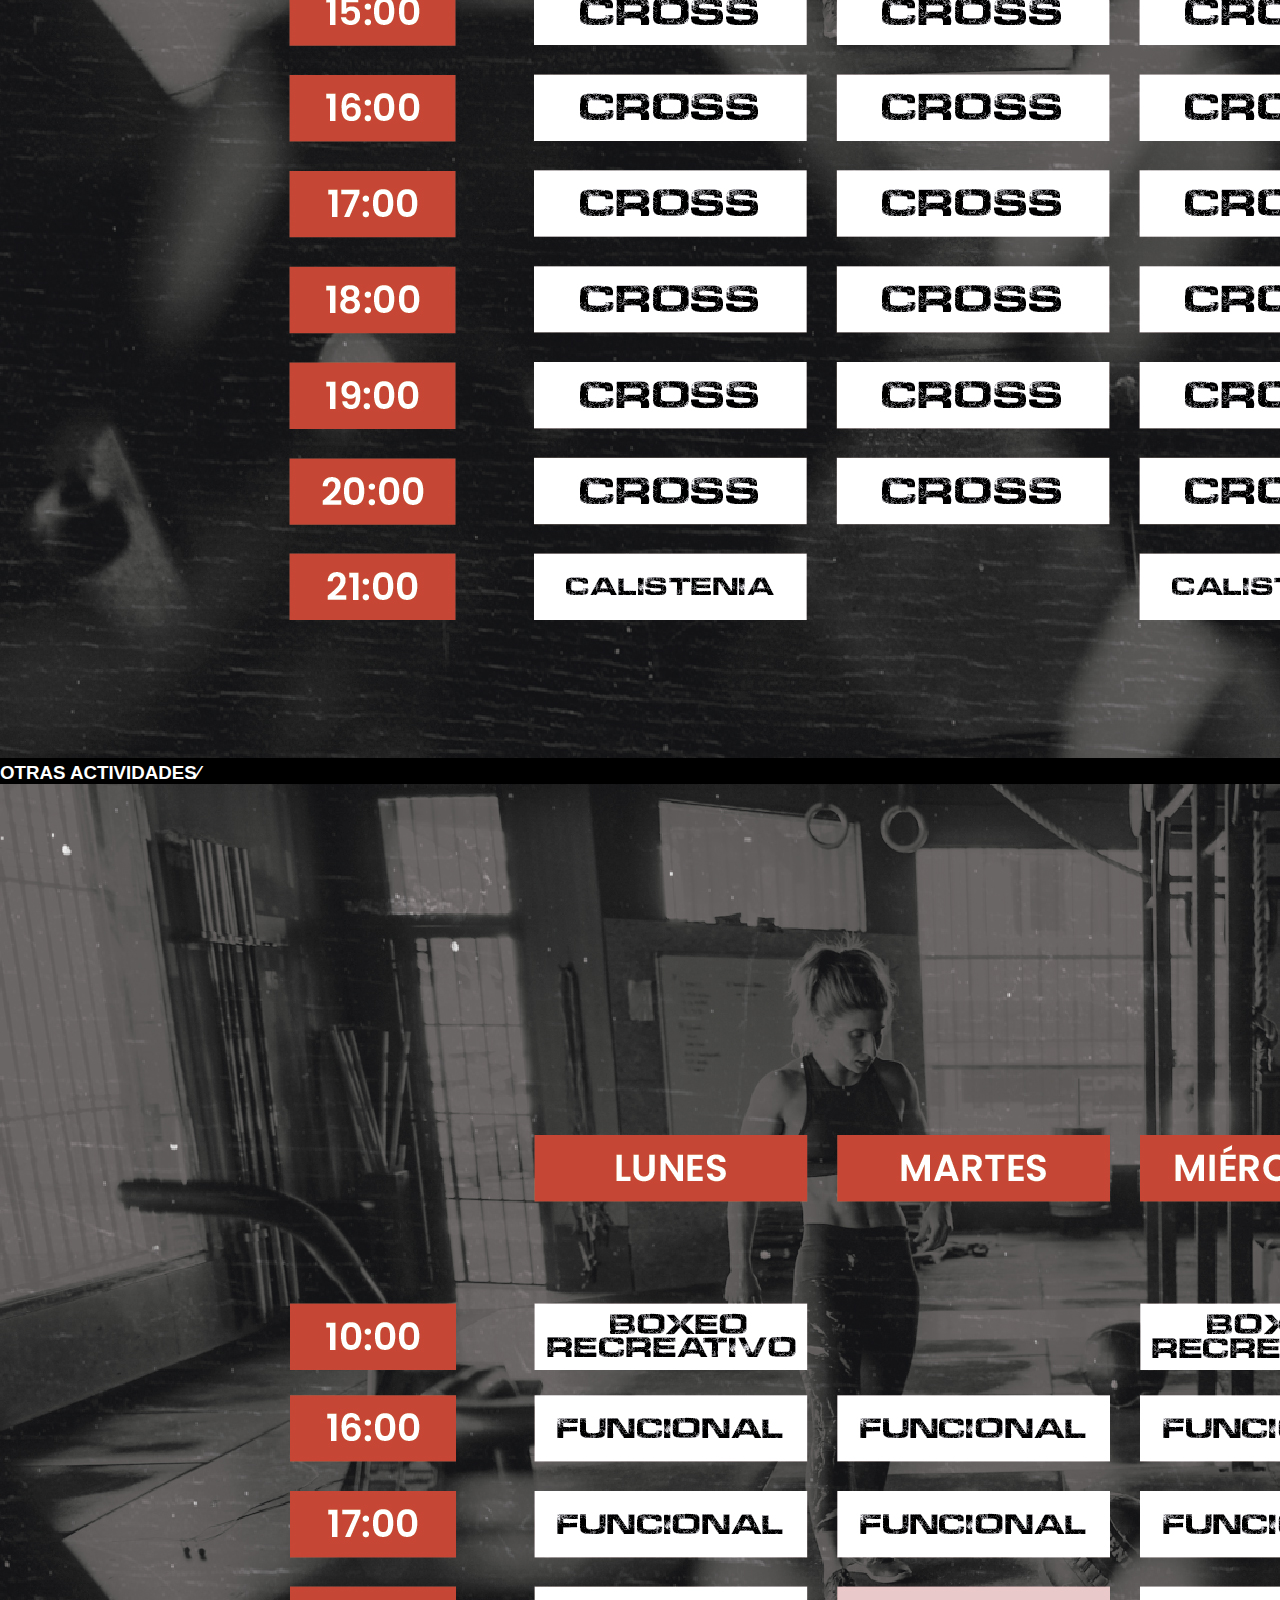
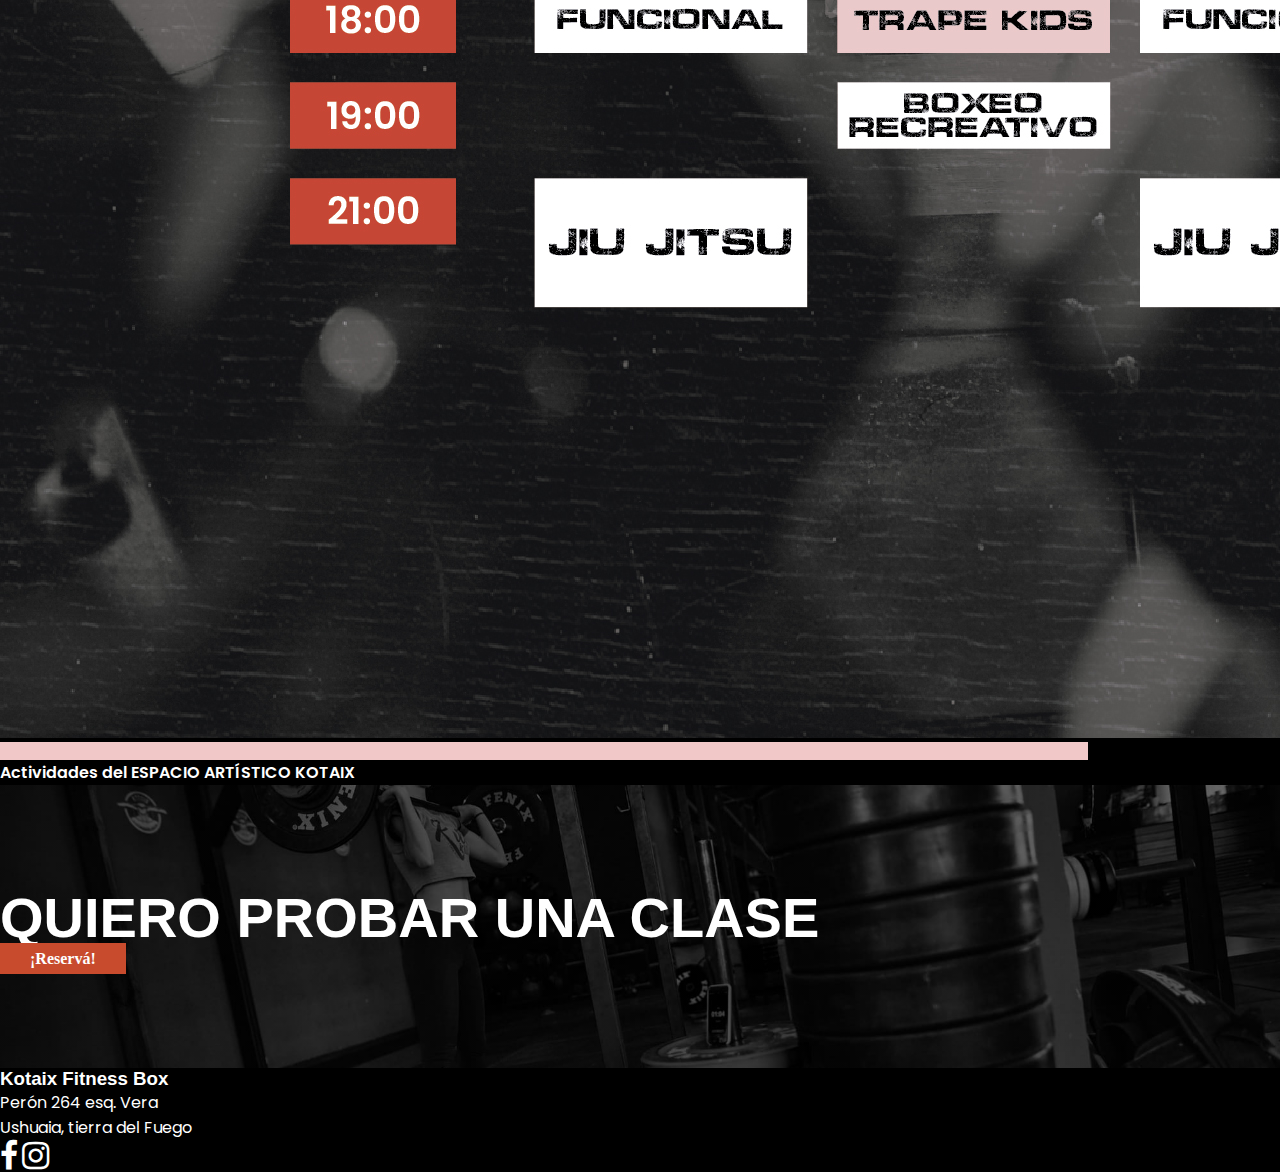
==== commit 7d2a317f: "cambios imagenes 2025" ====
--- a/horarios.html
+++ b/horarios.html
@@ -103,9 +103,9 @@
         <div class="widthHorarios d-flex flex-column align-items-center">
           <h2 class="progres fs-1 white ps-sm-5 ps-0 mb-5 mt-5">CROSSFIT⁄</h2>
 
-          <a href="imgs/horarios1.webp" class="fresco">
+          <a href="imgs/horarios1.jpg" class="fresco">
             <img
-              src="imgs/horarios1.webp"
+              src="imgs/horarios1.jpg"
               alt="tabla de horarios kotaix"
               class="w-100"
             />
@@ -117,9 +117,9 @@
             OTRAS ACTIVIDADES⁄
           </h3>
 
-          <a href="imgs/actividadesSec.jpg" class="fresco">
+          <a href="imgs/horarios2.jpg" class="fresco">
             <img
-              src="imgs/actividadesSec.jpg"
+              src="imgs/horarios2.jpg"
               alt="tabla de horarios kotaix"
               class="w-100"
             />
